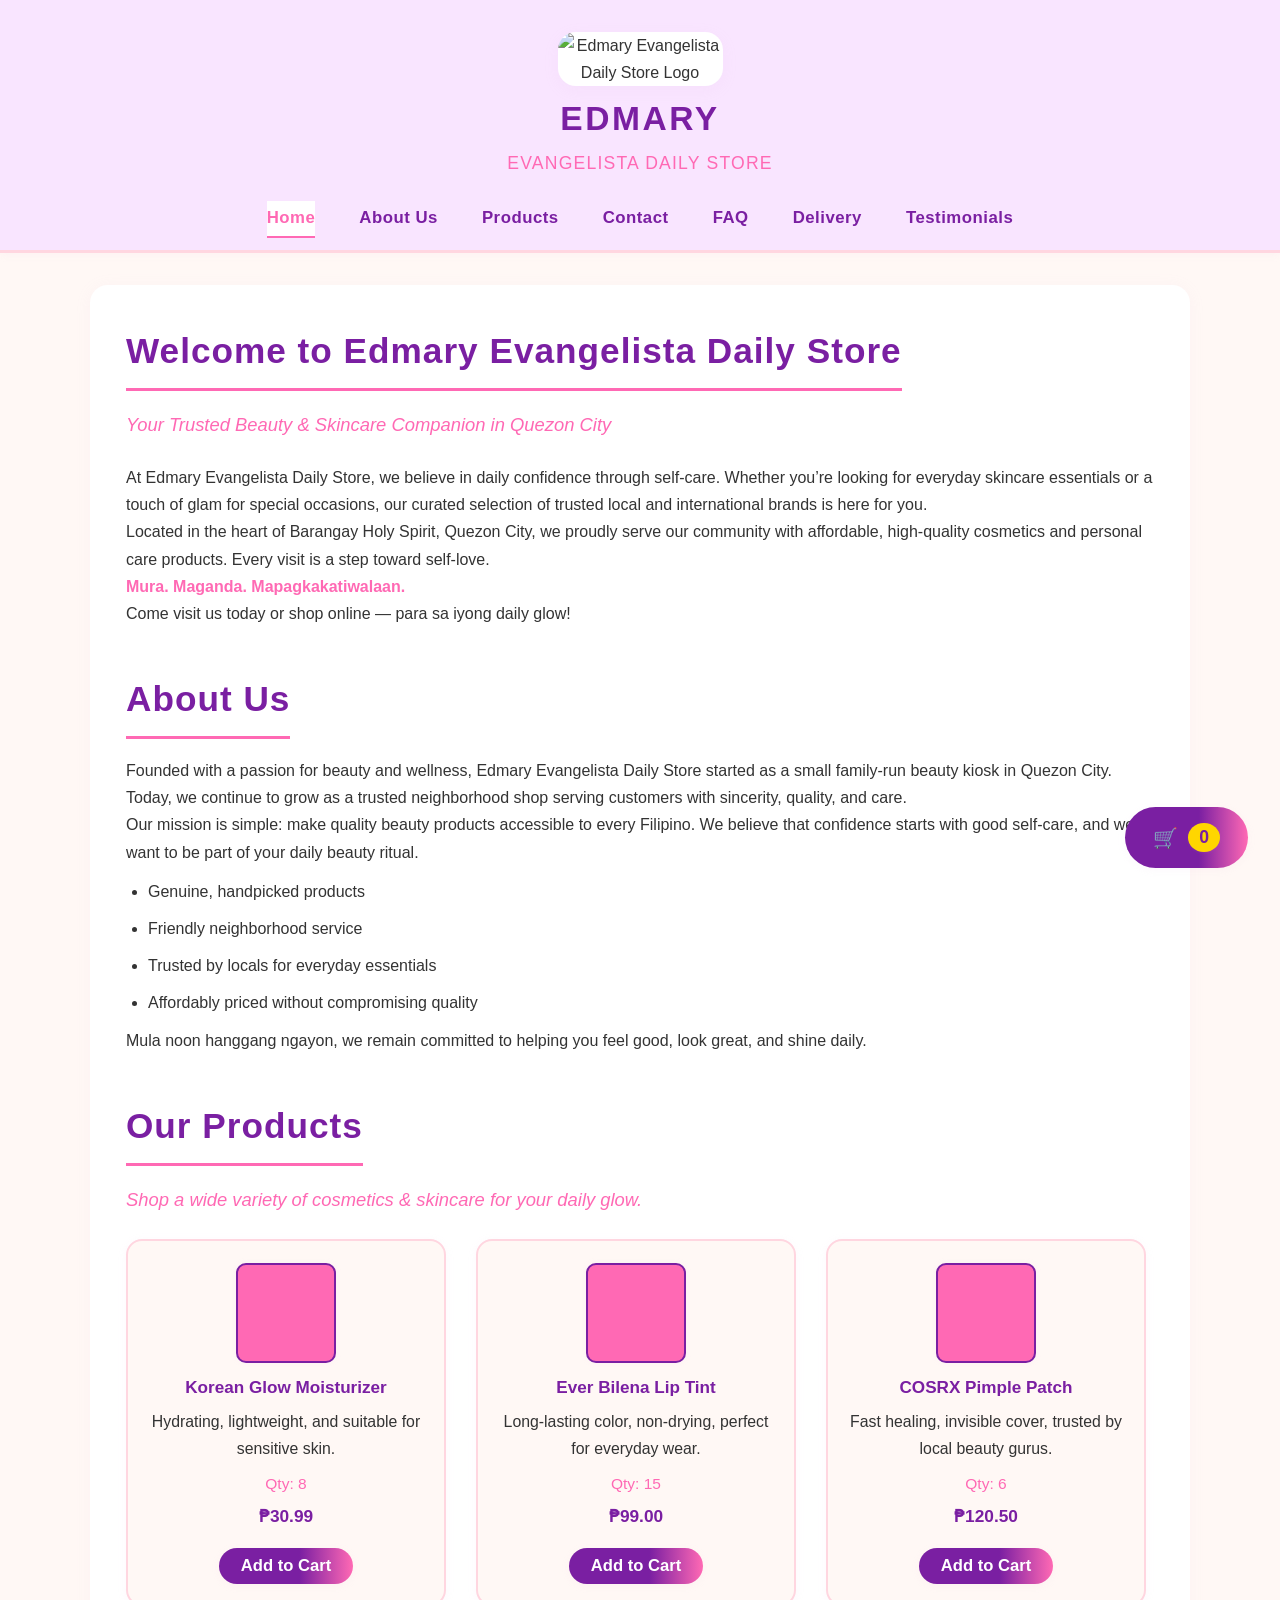
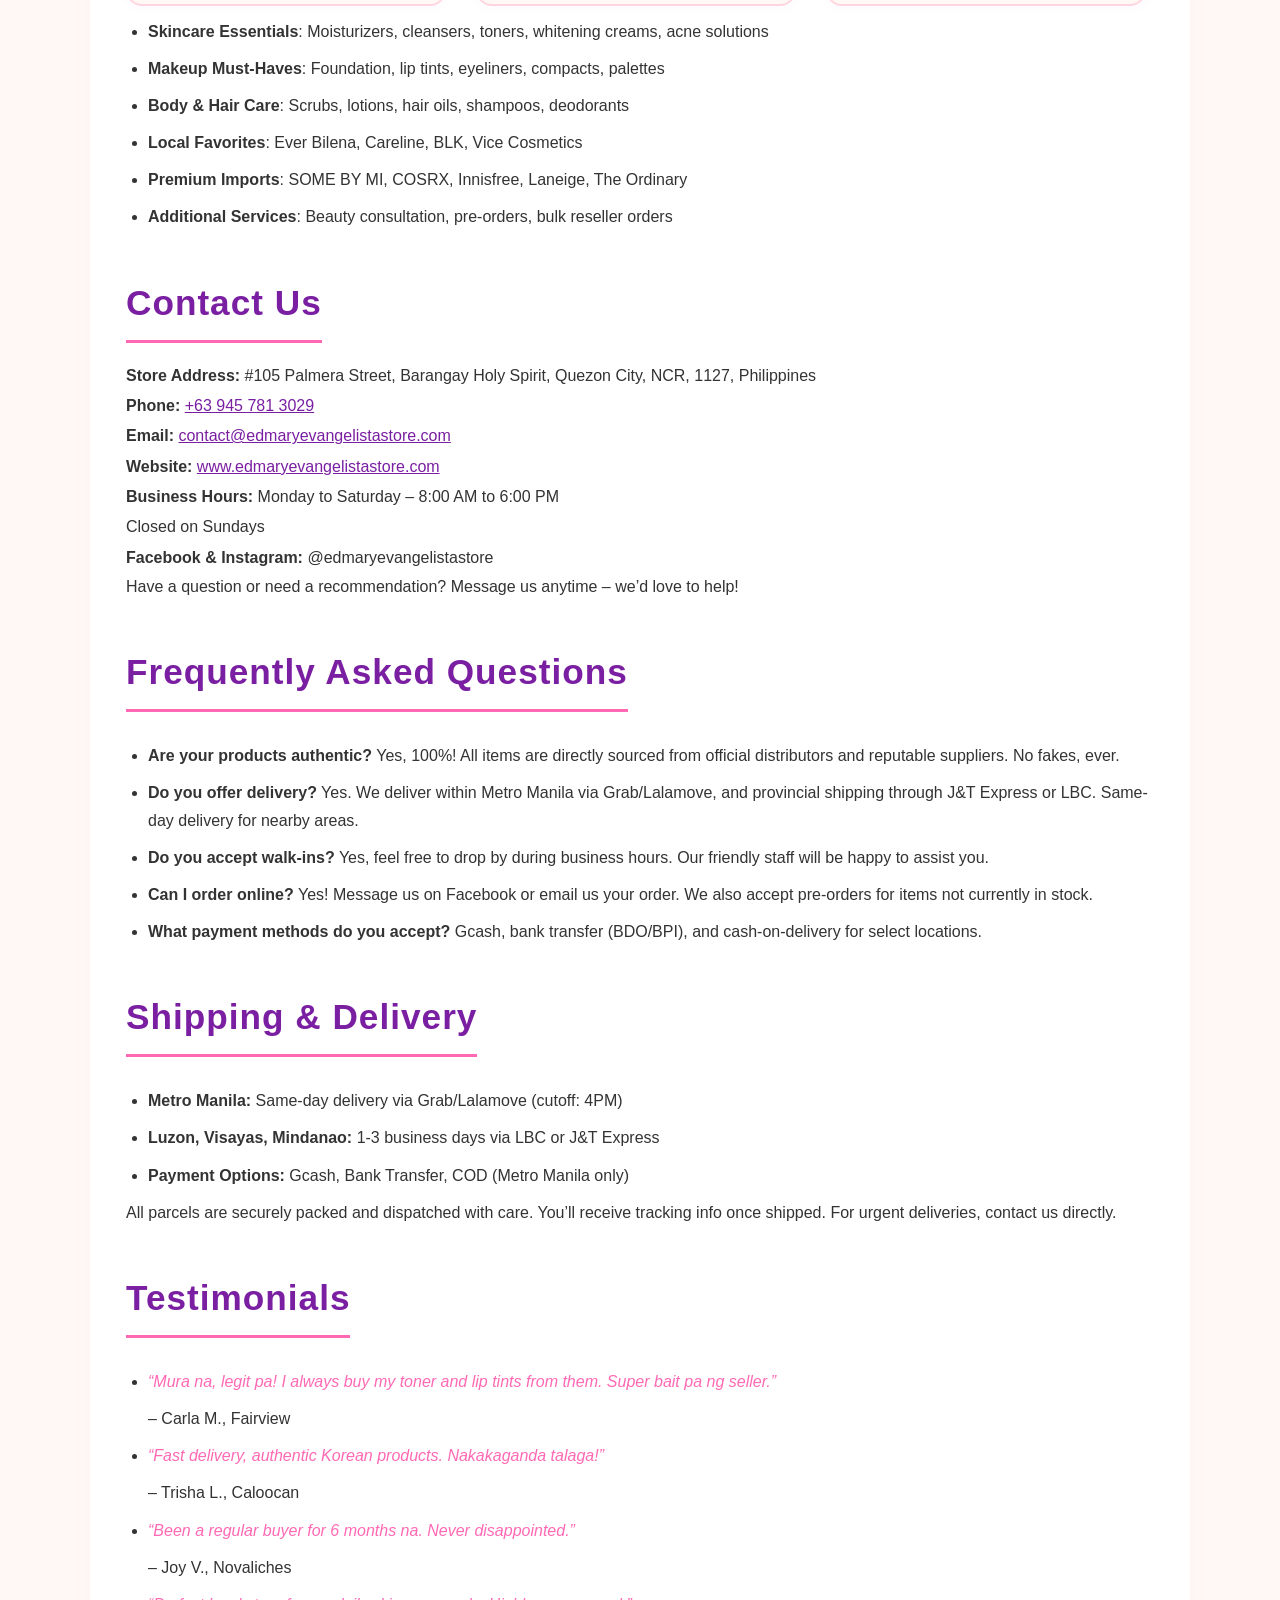
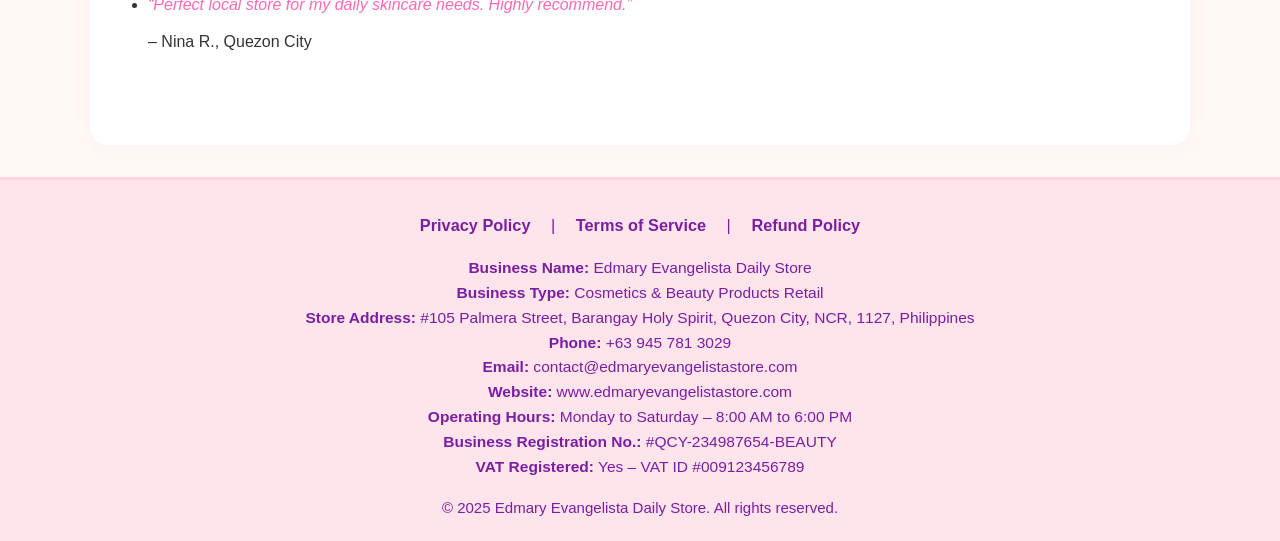
==== index.html @ ebeb1da9 "index.html" ====
<!DOCTYPE html>
<html lang="en">
<head>
    <meta charset="UTF-8">
    <title>Edmary Evangelista Daily Store | Beauty & Skincare Quezon City</title>
    <meta name="viewport" content="width=device-width, initial-scale=1.0">
    <meta name="description" content="Edmary Evangelista Daily Store – Trusted cosmetics and skincare retailer in Quezon City. Shop genuine products, enjoy friendly service, and experience affordable beauty daily.">
    <link rel="icon" type="image/png" href="image/FAVICON.png">
    <style>
        :root {
            --primary: #7a1fa2; /* Deep purple */
            --accent: #ff69b4; /* Hot pink */
            --bright: #ffd600; /* Yellow for 'STORE' */
            --light-bg: #fff8f5;
            --header-bg: #f9e5ff;
            --footer-bg: #ffe4ec;
            --white: #fff;
            --shadow: rgba(225,180,220,0.09);
            --border: #ffd6e0;
        }
        * {
            box-sizing: border-box;
            margin: 0;
            padding: 0;
        }
        body {
            font-family: 'Segoe UI', 'Arial', sans-serif;
            background: var(--light-bg);
            color: #333;
            line-height: 1.7;
        }
        /* Sticky Header */
        header {
            background: var(--header-bg);
            padding: 32px 0 12px 0;
            text-align: center;
            border-bottom: 3px solid var(--border);
            position: sticky;
            top: 0;
            width: 100%;
            z-index: 1000;
            box-shadow: 0 2px 8px var(--shadow);
        }
        .logo-box {
            display: flex;
            flex-direction: column;
            align-items: center;
            margin-bottom: 8px;
        }
        .logo-img {
            width: 165px;
            max-width: 95vw;
            height: auto;
            background: var(--white);
            border-radius: 18px;
            box-shadow: 0 4px 16px var(--shadow);
            margin-bottom: 4px;
        }
        .logo-caption {
            font-family: 'Segoe UI', Arial, sans-serif;
            font-weight: bold;
            color: var(--primary);
            font-size: 2.1rem;
            letter-spacing: 2.5px;
        }
        .logo-subcaption {
            color: var(--accent);
            font-size: 1.1rem;
            letter-spacing: 1.2px;
            margin-top: 2px;
        }
        nav {
            margin: 22px 0 0 0;
        }
        nav a {
            color: var(--primary);
            text-decoration: none;
            font-weight: 700;
            margin: 0 22px;
            transition: color .2s;
            font-size: 1.05rem;
            letter-spacing: 0.5px;
            border-bottom: 2px solid transparent;
            padding: 3px 0;
            display: inline-block;
        }
        nav a:hover, nav a.active {
            color: var(--accent);
            border-bottom: 2px solid var(--accent);
            background: var(--white);
        }
        .nav-menu {
            display: flex;
            flex-direction: row;
            justify-content: center;
            align-items: center;
            flex-wrap: wrap;
        }
        /* Burger Button */
        .burger {
            display: none;
            cursor: pointer;
            width: 44px;
            height: 44px;
            align-items: center;
            justify-content: center;
            background: transparent;
            border: none;
            position: absolute;
            right: 18px;
            top: 24px;
            z-index: 1100;
        }
        .burger span,
        .burger span::before,
        .burger span::after {
            display: block;
            background: var(--primary);
            height: 5px;
            width: 28px;
            border-radius: 4px;
            position: relative;
            transition: all 0.3s;
        }
        .burger span::before,
        .burger span::after {
            content: '';
            position: absolute;
            left: 0;
        }
        .burger span::before {
            top: -9px;
        }
        .burger span::after {
            top: 9px;
        }
        .burger.open span {
            background: transparent;
        }
        .burger.open span::before {
            transform: rotate(45deg) translate(5px,5px);
        }
        .burger.open span::after {
            transform: rotate(-45deg) translate(5px,-5px);
        }
        /* Floating Cart Button */
        .cart-floating-btn {
            position: fixed;
            bottom: 32px;
            right: 32px;
            z-index: 1900;
            background: linear-gradient(90deg, var(--primary) 60%, var(--accent) 100%);
            color: #fff;
            border: none;
            box-shadow: 0 2px 8px var(--shadow);
            border-radius: 50px;
            font-size: 1.25rem;
            font-weight: 700;
            cursor: pointer;
            display: flex;
            align-items: center;
            padding: 16px 28px;
            transition: background .2s, box-shadow .2s;
        }
        .cart-floating-btn:hover {
            background: var(--accent);
            color: var(--primary);
            box-shadow: 0 6px 16px var(--shadow);
        }
        .cart-badge {
            display: inline-block;
            margin-left: 10px;
            background: var(--bright);
            color: var(--primary);
            font-size: 1.1rem;
            font-weight: bold;
            border-radius: 50%;
            padding: 4px 11px;
            vertical-align: middle;
            box-shadow: 0 1px 3px var(--shadow);
        }
        @media (max-width: 900px) {
            .cart-floating-btn {
                right: 18px;
                bottom: 18px;
                padding: 13px 20px;
                font-size: 1.08rem;
            }
        }
        @media (max-width: 500px) {
            .cart-floating-btn {
                right: 7px;
                bottom: 7px;
                padding: 11px 14px;
                font-size: 0.98rem;
            }
        }
        /* Cart Modal Styles */
        .modal {
            display: none;
            position: fixed;
            z-index: 2000;
            left: 0;
            top: 0;
            width: 100%;
            height: 100%;
            overflow: auto;
            background: rgba(122, 31, 162, 0.14);
        }
        .modal-content {
            background: var(--white);
            margin: 70px auto;
            padding: 26px 24px 24px 24px;
            border: 2px solid var(--border);
            border-radius: 18px;
            max-width: 370px;
            width: 90%;
            box-shadow: 0 4px 20px rgba(122,31,162,0.15);
            position: relative;
            animation: fadein .3s;
        }
        @keyframes fadein {
            from { opacity: 0; transform: translateY(30px);}
            to { opacity: 1; transform: translateY(0);}
        }
        .close-modal {
            color: var(--primary);
            position: absolute;
            top: 12px;
            right: 18px;
            font-size: 1.8rem;
            font-weight: bold;
            cursor: pointer;
            background: transparent;
            border: none;
        }
        .modal-cart-title {
            font-weight: 700;
            color: var(--primary);
            font-size: 1.16rem;
            margin-bottom: 12px;
            text-align: left;
        }
        .modal-cart-list {
            list-style: none;
            margin-bottom: 12px;
        }
        .modal-cart-list li {
            font-size: 0.97rem;
            margin-bottom: 7px;
            color: var(--accent);
            display: flex;
            align-items: center;
            justify-content: space-between;
        }
        .modal-cart-list .remove-item-btn {
            background: var(--accent);
            color: var(--white);
            border: none;
            border-radius: 50%;
            width: 28px;
            height: 28px;
            font-size: 1.05rem;
            font-weight: bold;
            cursor: pointer;
            margin-left: 12px;
            transition: background .2s;
            display: inline-flex;
            align-items: center;
            justify-content: center;
        }
        .modal-cart-list .remove-item-btn:hover {
            background: var(--primary);
        }
        .modal-cart-total {
            font-weight: 700;
            color: var(--primary);
            margin-bottom: 12px;
            font-size: 1.09rem;
            text-align: left;
        }
        .modal-checkout-btn {
            background: var(--accent);
            color: #fff;
            border: none;
            padding: 10px 32px;
            border-radius: 26px;
            font-size: 1.03rem;
            cursor: pointer;
            font-weight: 700;
            transition: background .2s;
            margin-top: 8px;
            display: block;
            margin-left: auto;
            margin-right: auto;
        }
        .modal-checkout-btn:hover {
            background: var(--primary);
        }
        /* Responsive Nav */
        @media (max-width: 900px) {
            .nav-menu {
                flex-direction: column;
                background: var(--header-bg);
                position: absolute;
                top: 100%;
                left: 0;
                width: 100%;
                box-shadow: 0 4px 24px var(--shadow);
                display: none;
                z-index: 1050;
                border-bottom: 2px solid var(--border);
            }
            .nav-menu.show {
                display: flex;
            }
            nav a {
                margin: 12px 0;
                font-size: 1.07rem;
                padding: 8px 0;
                border-bottom: none;
            }
            .burger {
                display: flex;
            }
            nav {
                margin: 0;
                position: relative;
            }
        }
        @media (max-width: 1100px) {
            main {
                padding: 20px 8px 24px 8px;
            }
            .products-list {
                gap: 18px;
            }
        }
        @media (max-width: 900px) {
            .products-list {
                flex-direction: column;
                gap: 18px;
                align-items: center;
                justify-content: center;
                display: flex;
            }
            .products {
                text-align: center;
            }
        }
        @media (max-width: 600px) {
            header {
                padding: 18px 0 10px 0;
            }
            .logo-img {
                width: 120px;
            }
            .section-title {
                font-size: 1.24rem;
            }
        }
        main {
            max-width: 1100px;
            margin: 32px auto;
            background: var(--white);
            box-shadow: 0 2px 16px var(--shadow);
            border-radius: 18px;
            padding: 36px 36px 48px 36px;
        }
        section {
            margin-bottom: 42px;
        }
        .section-title {
            color: var(--primary);
            font-size: 2.2rem;
            margin-bottom: 18px;
            font-weight: 800;
            border-bottom: 3px solid var(--accent);
            display: inline-block;
            padding-bottom: 7px;
            letter-spacing: 1px;
        }
        .subtitle {
            font-style: italic;
            color: var(--accent);
            margin-bottom: 24px;
            font-size: 1.15rem;
        }
        .about ul, .products ul, .faq ul, .delivery ul, .testimonials ul {
            margin: 12px 0 0 22px;
        }
        .about li, .products li, .faq li, .delivery li, .testimonials li {
            margin-bottom: 10px;
        }
        .products-list {
            display: flex;
            flex-wrap: wrap;
            gap: 30px;
            margin-top: 18px;
            margin-bottom: 10px;
        }
        .product-card {
            background: var(--light-bg);
            border: 2px solid var(--border);
            border-radius: 16px;
            width: calc(33.333% - 18px);
            min-width: 260px;
            max-width: 320px;
            box-shadow: 0 2px 10px var(--shadow);
            display: flex;
            flex-direction: column;
            align-items: center;
            padding: 22px 16px 20px 16px;
            position: relative;
        }
        .product-image {
            width: 100px;
            height: 100px;
            background: var(--accent) url('https://via.placeholder.com/100x100.png?text=Product') center center no-repeat;
            background-size: contain;
            border-radius: 10px;
            margin-bottom: 10px;
            border: 2px solid var(--primary);
            box-shadow: 0 0 6px var(--shadow);
        }
        .product-title {
            font-weight: 700;
            font-size: 1.07rem;
            color: var(--primary);
            margin-bottom: 7px;
            text-align: center;
        }
        .product-desc {
            font-size: 0.99rem;
            margin-bottom: 8px;
            text-align: center;
            color: #333;
        }
        .product-info {
            font-size: 0.97rem;
            color: var(--accent);
            margin-bottom: 5px;
        }
        .product-price {
            font-weight: 700;
            color: var(--primary);
            margin-bottom: 11px;
            font-size: 1.08rem;
        }
        .add-cart-btn {
            background: linear-gradient(90deg, var(--primary) 60%, var(--accent) 100%);
            color: #fff;
            border: none;
            padding: 8px 22px;
            border-radius: 22px;
            font-size: 1.04rem;
            cursor: pointer;
            font-weight: 700;
            box-shadow: 0 2px 8px var(--shadow);
            transition: background .2s;
            margin-top: 5px;
        }
        .add-cart-btn:hover {
            background: var(--accent);
            color: var(--primary);
        }
        .contact-info {
            line-height: 1.9;
        }
        .contact-info a {
            color: var(--primary);
            text-decoration: underline;
            word-break: break-all;
        }
        .testimonials blockquote {
            font-style: italic;
            color: var(--accent);
            margin-bottom: 10px;
        }
        footer {
            background: var(--footer-bg);
            padding: 32px 0 20px 0;
            text-align: center;
            color: var(--primary);
            border-top: 3px solid var(--border);
            font-size: 1.02rem;
        }
        .footer-links {
            margin-bottom: 16px;
        }
        .footer-links a {
            color: var(--primary);
            text-decoration: none;
            margin: 0 16px;
            font-weight: 600;
            transition: color .2s;
        }
        .footer-links a:hover {
            color: var(--accent);
            text-decoration: underline;
        }
        .business-details {
            margin-top: 10px;
            font-size: 0.97rem;
            color: var(--primary);
            line-height: 1.6;
        }
    </style>
    <script>
        // Cart Logic with Remove
        let cart = [];
        function addToCart(productIndex) {
            const products = [
                { name: "Korean Glow Moisturizer", price: 30.99 },
                { name: "Ever Bilena Lip Tint", price: 99.00 },
                { name: "COSRX Pimple Patch", price: 120.50 }
            ];
            const prod = products[productIndex];
            const existing = cart.find(item => item.name === prod.name);
            if (existing) { existing.qty++; }
            else { cart.push({ name: prod.name, price: prod.price, qty: 1 }); }
            renderCartBadge();
            renderCartModal();
        }
        function removeCartItem(index) {
            cart.splice(index, 1);
            renderCartBadge();
            renderCartModal();
        }
        function renderCartBadge() {
            var badge = document.getElementById('cart-badge');
            var count = cart.reduce((acc, item) => acc + item.qty, 0);
            badge.textContent = count;
        }
        function renderCartModal() {
            let cartList = document.getElementById('modal-cart-list');
            let cartTotal = document.getElementById('modal-cart-total');
            let cartItemsHTML = '';
            let total = 0;
            cart.forEach((item, i) => {
                cartItemsHTML += `<li>
                    <span>${item.name} x ${item.qty} – ₱${(item.price * item.qty).toFixed(2)}</span>
                    <button class="remove-item-btn" title="Hapus" onclick="removeCartItem(${i})">&times;</button>
                </li>`;
                total += item.price * item.qty;
            });
            cartList.innerHTML = cartItemsHTML || '<li>Your cart is empty.</li>';
            cartTotal.innerText = 'Total: ₱' + total.toFixed(2);
        }
        function openCartModal() {
            renderCartModal();
            document.getElementById('cart-modal').style.display = 'block';
        }
        function closeCartModal() {
            document.getElementById('cart-modal').style.display = 'none';
        }
        function checkoutModal() {
            window.location.href = "order-summary.html";
        }
        window.onload = function() {
            renderCartBadge();
            renderCartModal();
        };

        // Burger menu logic
        document.addEventListener('DOMContentLoaded', function() {
            var burger = document.querySelector('.burger');
            var navMenu = document.querySelector('.nav-menu');
            if (burger && navMenu) {
                burger.addEventListener('click', function(e) {
                    e.stopPropagation();
                    burger.classList.toggle('open');
                    navMenu.classList.toggle('show');
                });
                document.body.addEventListener('click', function(e) {
                    if (!navMenu.contains(e.target) && !burger.contains(e.target) && navMenu.classList.contains('show')) {
                        navMenu.classList.remove('show');
                        burger.classList.remove('open');
                    }
                });
            }
            var modal = document.getElementById('cart-modal');
            modal.addEventListener('click', function(e) {
                if (e.target === modal) {
                    closeCartModal();
                }
            });
        });
    </script>
</head>
<body>
    <header>
        <div class="logo-box">
            <img class="logo-img" src="image/LOGO.png" alt="Edmary Evangelista Daily Store Logo">
            <div class="logo-caption">EDMARY</div>
            <div class="logo-subcaption">EVANGELISTA DAILY STORE</div>
        </div>
        <!-- Burger Button for Mobile -->
        <button class="burger" aria-label="Menu" title="Menu">
            <span></span>
        </button>
        <nav>
            <div class="nav-menu">
                <a href="#home" class="active">Home</a>
                <a href="#about">About Us</a>
                <a href="#products">Products</a>
                <a href="#contact">Contact</a>
                <a href="#faq">FAQ</a>
                <a href="#delivery">Delivery</a>
                <a href="#testimonials">Testimonials</a>
            </div>
        </nav>
    </header>
    <!-- Floating Cart Button -->
    <button class="cart-floating-btn" onclick="openCartModal()" title="Your Cart">
        🛒
        <span class="cart-badge" id="cart-badge">0</span>
    </button>
    <!-- Cart Modal Popup -->
    <div id="cart-modal" class="modal">
        <div class="modal-content">
            <button class="close-modal" onclick="closeCartModal()" aria-label="Tutup">&times;</button>
            <div class="modal-cart-title">🛒 Your Cart </div>
            <ul class="modal-cart-list" id="modal-cart-list"></ul>
            <div class="modal-cart-total" id="modal-cart-total"></div>
            <button class="modal-checkout-btn" onclick="checkoutModal()">Checkout</button>
        </div>
    </div>
    <main>
        <!-- Home Section -->
        <section id="home">
            <h1 class="section-title">Welcome to Edmary Evangelista Daily Store</h1>
            <div class="subtitle">Your Trusted Beauty & Skincare Companion in Quezon City</div>
            <p>
                At Edmary Evangelista Daily Store, we believe in daily confidence through self-care. Whether you’re looking for everyday skincare essentials or a touch of glam for special occasions, our curated selection of trusted local and international brands is here for you.
            </p>
            <p>
                Located in the heart of Barangay Holy Spirit, Quezon City, we proudly serve our community with affordable, high-quality cosmetics and personal care products. Every visit is a step toward self-love.<br>
                <b style="color:var(--accent);">Mura. Maganda. Mapagkakatiwalaan.</b><br>
                Come visit us today or shop online — para sa iyong daily glow!
            </p>
        </section>

        <!-- About Section -->
        <section class="about" id="about">
            <h2 class="section-title">About Us</h2>
            <p>
                Founded with a passion for beauty and wellness, Edmary Evangelista Daily Store started as a small family-run beauty kiosk in Quezon City. Today, we continue to grow as a trusted neighborhood shop serving customers with sincerity, quality, and care.
            </p>
            <p>
                Our mission is simple: make quality beauty products accessible to every Filipino. We believe that confidence starts with good self-care, and we want to be part of your daily beauty ritual.
            </p>
            <ul>
                <li>Genuine, handpicked products</li>
                <li>Friendly neighborhood service</li>
                <li>Trusted by locals for everyday essentials</li>
                <li>Affordably priced without compromising quality</li>
            </ul>
            <p>
                Mula noon hanggang ngayon, we remain committed to helping you feel good, look great, and shine daily.
            </p>
        </section>

        <!-- Products Section -->
        <section class="products" id="products">
            <h2 class="section-title">Our Products</h2>
            <div class="subtitle">Shop a wide variety of cosmetics & skincare for your daily glow.</div>
            <div class="products-list">
                <!-- Product Cards -->
                <div class="product-card">
                    <div class="product-image"></div>
                    <div class="product-title">Korean Glow Moisturizer</div>
                    <div class="product-desc">Hydrating, lightweight, and suitable for sensitive skin.</div>
                    <div class="product-info">Qty: 8</div>
                    <div class="product-price">₱30.99</div>
                    <button class="add-cart-btn" onclick="addToCart(0)">Add to Cart</button>
                </div>
                <div class="product-card">
                    <div class="product-image"></div>
                    <div class="product-title">Ever Bilena Lip Tint</div>
                    <div class="product-desc">Long-lasting color, non-drying, perfect for everyday wear.</div>
                    <div class="product-info">Qty: 15</div>
                    <div class="product-price">₱99.00</div>
                    <button class="add-cart-btn" onclick="addToCart(1)">Add to Cart</button>
                </div>
                <div class="product-card">
                    <div class="product-image"></div>
                    <div class="product-title">COSRX Pimple Patch</div>
                    <div class="product-desc">Fast healing, invisible cover, trusted by local beauty gurus.</div>
                    <div class="product-info">Qty: 6</div>
                    <div class="product-price">₱120.50</div>
                    <button class="add-cart-btn" onclick="addToCart(2)">Add to Cart</button>
                </div>
            </div>
            <ul>
                <li><b>Skincare Essentials</b>: Moisturizers, cleansers, toners, whitening creams, acne solutions</li>
                <li><b>Makeup Must-Haves</b>: Foundation, lip tints, eyeliners, compacts, palettes</li>
                <li><b>Body & Hair Care</b>: Scrubs, lotions, hair oils, shampoos, deodorants</li>
                <li><b>Local Favorites</b>: Ever Bilena, Careline, BLK, Vice Cosmetics</li>
                <li><b>Premium Imports</b>: SOME BY MI, COSRX, Innisfree, Laneige, The Ordinary</li>
                <li><b>Additional Services</b>: Beauty consultation, pre-orders, bulk reseller orders</li>
            </ul>
        </section>

        <!-- Contact Section -->
        <section class="contact" id="contact">
            <h2 class="section-title">Contact Us</h2>
            <div class="contact-info">
                <b>Store Address:</b> #105 Palmera Street, Barangay Holy Spirit, Quezon City, NCR, 1127, Philippines<br>
                <b>Phone:</b> <a href="tel:+639457813029">+63 945 781 3029</a><br>
                <b>Email:</b> <a href="mailto:contact@edmaryevangelistastore.com">contact@edmaryevangelistastore.com</a><br>
                <b>Website:</b> <a href="https://www.edmaryevangelistastore.com" target="_blank">www.edmaryevangelistastore.com</a><br>
                <b>Business Hours:</b> Monday to Saturday – 8:00 AM to 6:00 PM<br>
                Closed on Sundays<br>
                <b>Facebook & Instagram:</b> @edmaryevangelistastore
            </div>
            <p>Have a question or need a recommendation? Message us anytime – we’d love to help!</p>
        </section>

        <!-- FAQ Section -->
        <section class="faq" id="faq">
            <h2 class="section-title">Frequently Asked Questions</h2>
            <ul>
                <li><b>Are your products authentic?</b> Yes, 100%! All items are directly sourced from official distributors and reputable suppliers. No fakes, ever.</li>
                <li><b>Do you offer delivery?</b> Yes. We deliver within Metro Manila via Grab/Lalamove, and provincial shipping through J&T Express or LBC. Same-day delivery for nearby areas.</li>
                <li><b>Do you accept walk-ins?</b> Yes, feel free to drop by during business hours. Our friendly staff will be happy to assist you.</li>
                <li><b>Can I order online?</b> Yes! Message us on Facebook or email us your order. We also accept pre-orders for items not currently in stock.</li>
                <li><b>What payment methods do you accept?</b> Gcash, bank transfer (BDO/BPI), and cash-on-delivery for select locations.</li>
            </ul>
        </section>

        <!-- Delivery Section -->
        <section class="delivery" id="delivery">
            <h2 class="section-title">Shipping & Delivery</h2>
            <ul>
                <li><b>Metro Manila:</b> Same-day delivery via Grab/Lalamove (cutoff: 4PM)</li>
                <li><b>Luzon, Visayas, Mindanao:</b> 1-3 business days via LBC or J&T Express</li>
                <li><b>Payment Options:</b> Gcash, Bank Transfer, COD (Metro Manila only)</li>
            </ul>
            <p>
                All parcels are securely packed and dispatched with care. You’ll receive tracking info once shipped. For urgent deliveries, contact us directly.
            </p>
        </section>

        <!-- Testimonials Section -->
        <section class="testimonials" id="testimonials">
            <h2 class="section-title">Testimonials</h2>
            <ul>
                <li>
                    <blockquote>“Mura na, legit pa! I always buy my toner and lip tints from them. Super bait pa ng seller.”</blockquote>
                    – Carla M., Fairview
                </li>
                <li>
                    <blockquote>“Fast delivery, authentic Korean products. Nakakaganda talaga!”</blockquote>
                    – Trisha L., Caloocan
                </li>
                <li>
                    <blockquote>“Been a regular buyer for 6 months na. Never disappointed.”</blockquote>
                    – Joy V., Novaliches
                </li>
                <li>
                    <blockquote>“Perfect local store for my daily skincare needs. Highly recommend.”</blockquote>
                    – Nina R., Quezon City
                </li>
            </ul>
        </section>
    </main>
    <footer>
        <div class="footer-links">
            <a href="privacy-policy.html">Privacy Policy</a> |
            <a href="terms.html">Terms of Service</a> |
            <a href="refund-policy.html">Refund Policy</a>
        </div>
        <div class="business-details">
            <b>Business Name:</b> Edmary Evangelista Daily Store<br>
            <b>Business Type:</b> Cosmetics & Beauty Products Retail<br>
            <b>Store Address:</b> #105 Palmera Street, Barangay Holy Spirit, Quezon City, NCR, 1127, Philippines<br>
            <b>Phone:</b> +63 945 781 3029<br>
            <b>Email:</b> contact@edmaryevangelistastore.com<br>
            <b>Website:</b> www.edmaryevangelistastore.com<br>
            <b>Operating Hours:</b> Monday to Saturday – 8:00 AM to 6:00 PM<br>
            <b>Business Registration No.:</b> #QCY-234987654-BEAUTY<br>
            <b>VAT Registered:</b> Yes – VAT ID #009123456789
        </div>
        <div style="margin-top: 16px; font-size: 0.94rem;">
            &copy; 2025 Edmary Evangelista Daily Store. All rights reserved.
        </div>
    </footer>
</body>
</html>
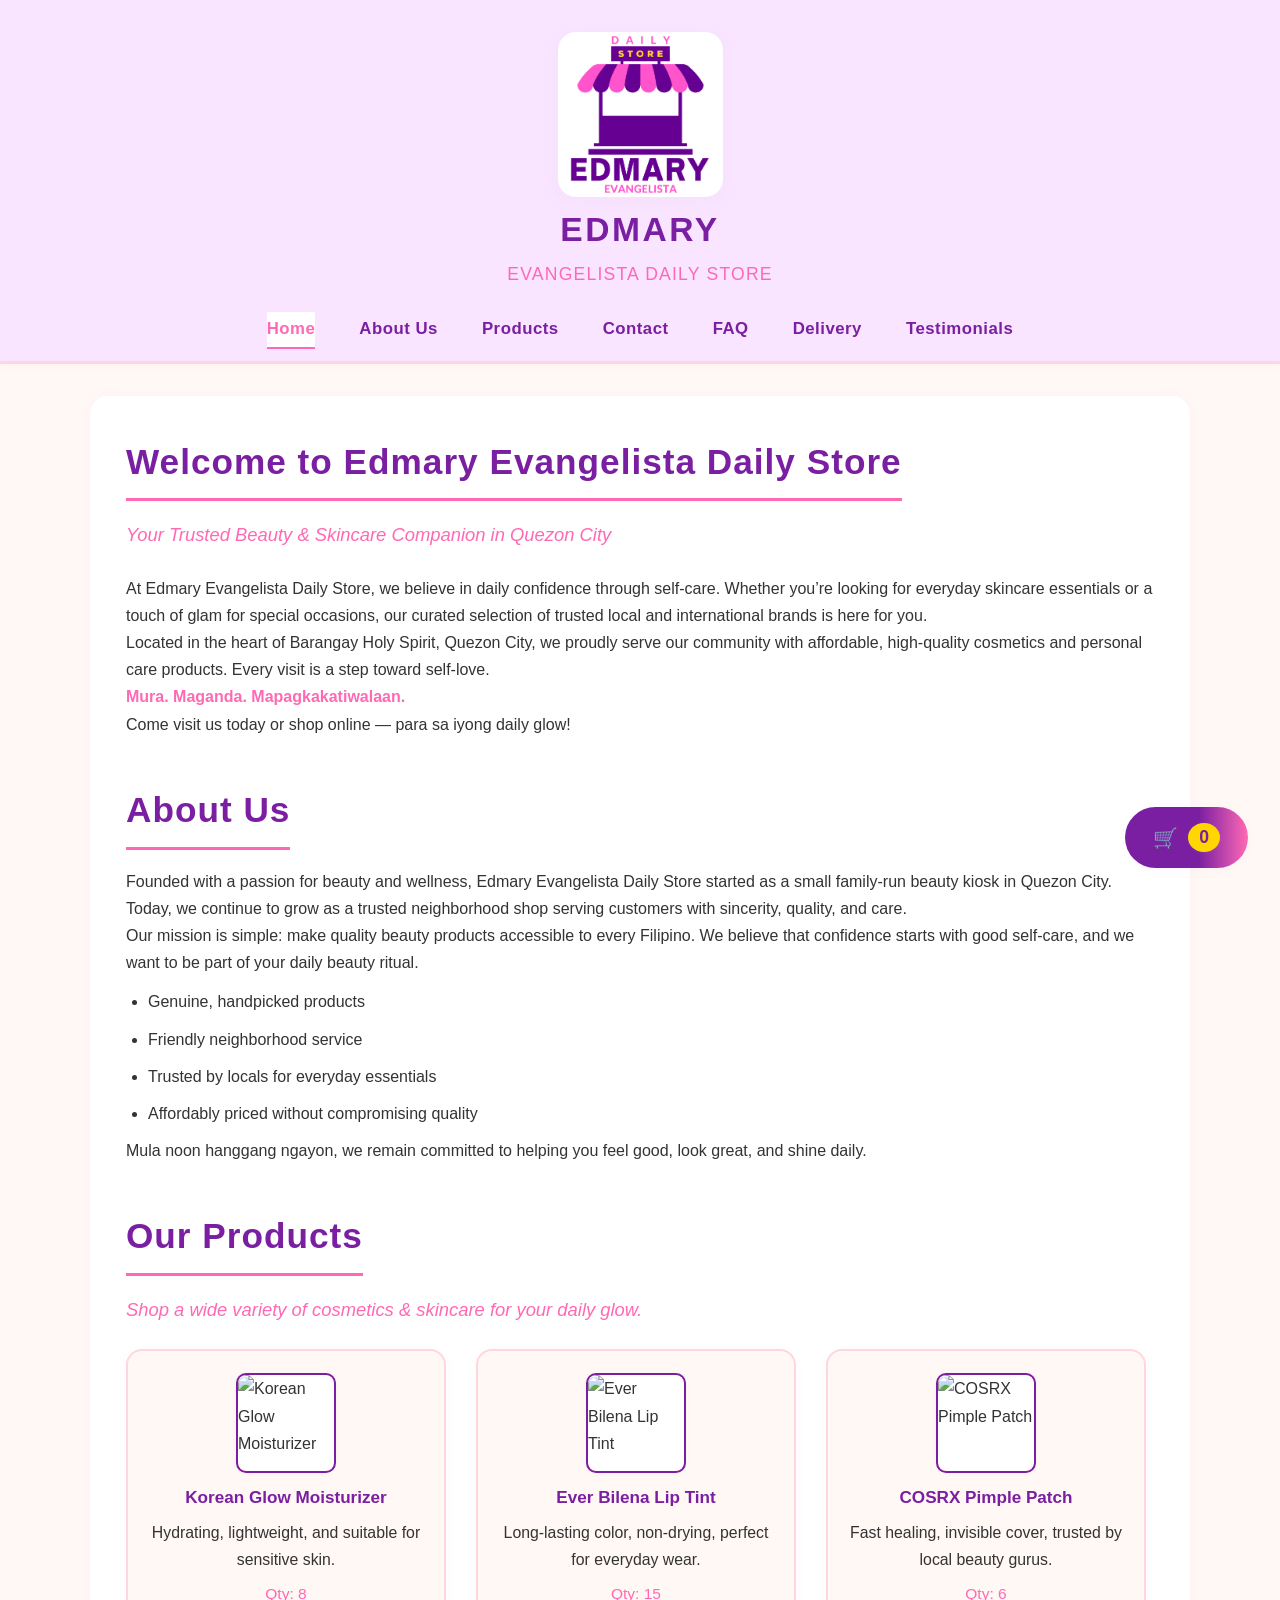
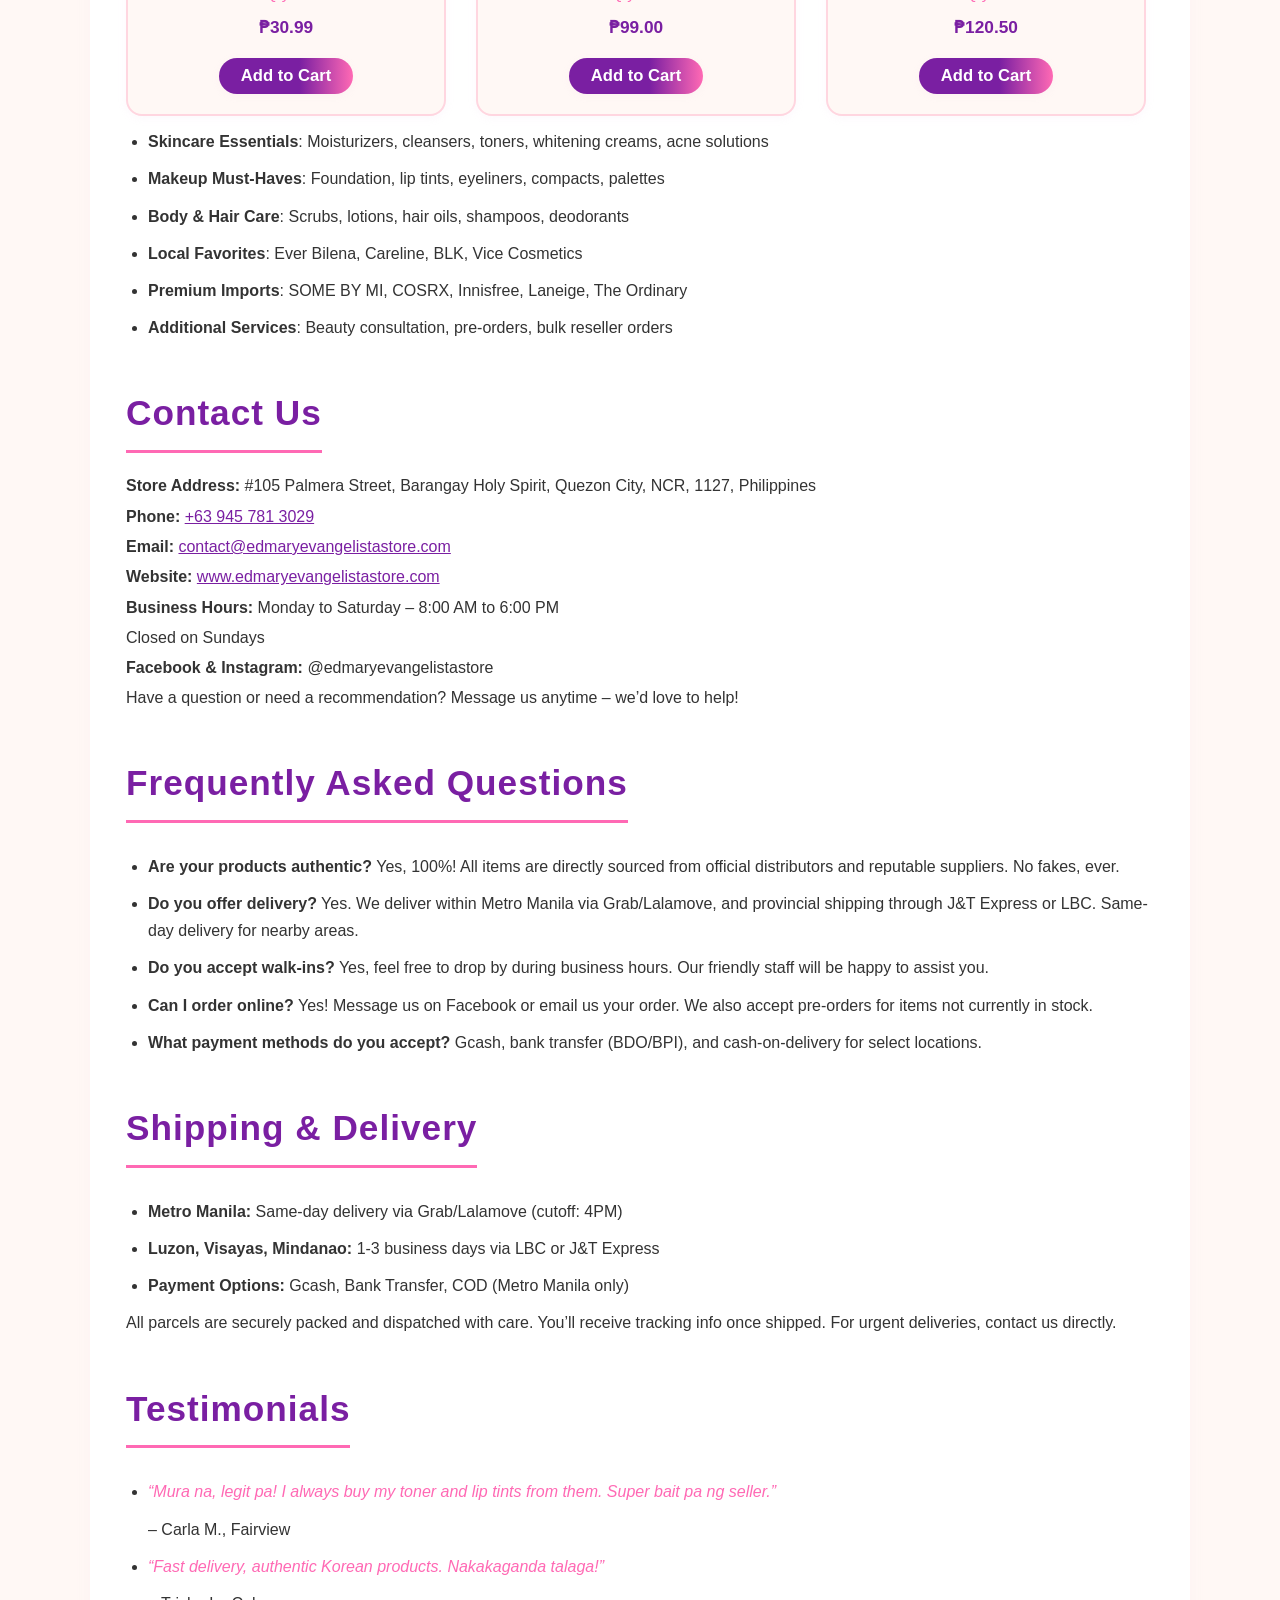
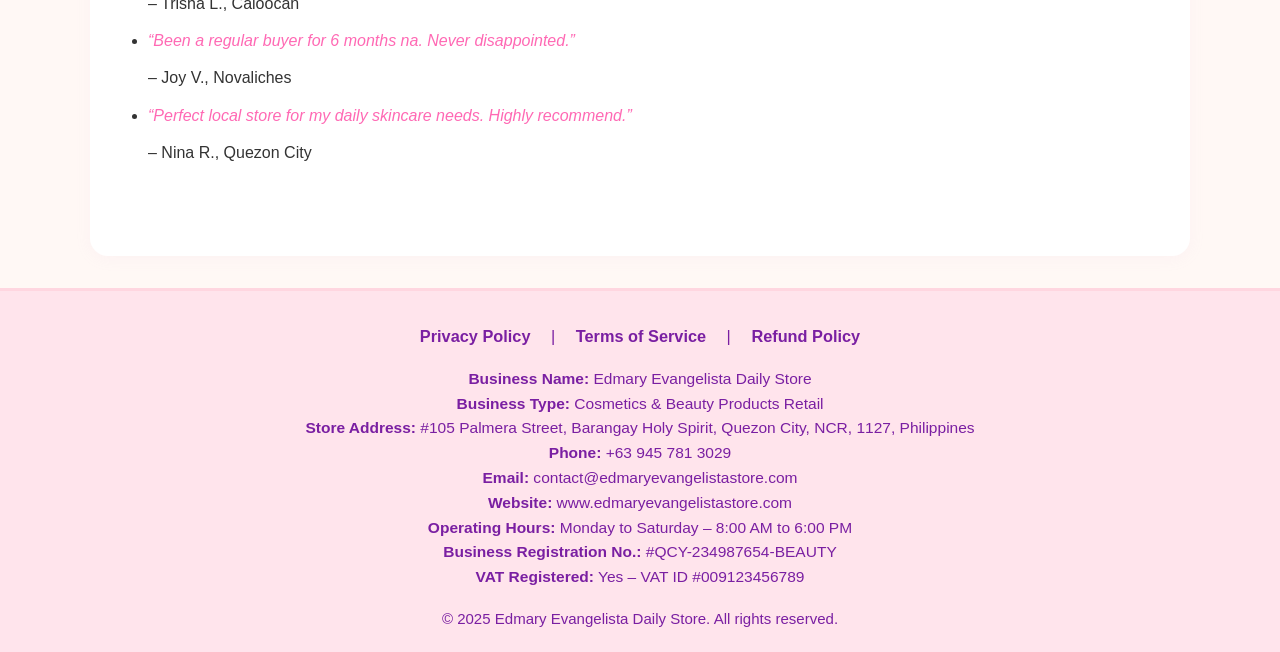
==== commit 8c6d0907: "Update index.html" ====
--- a/index.html
+++ b/index.html
@@ -5,12 +5,12 @@
     <title>Edmary Evangelista Daily Store | Beauty & Skincare Quezon City</title>
     <meta name="viewport" content="width=device-width, initial-scale=1.0">
     <meta name="description" content="Edmary Evangelista Daily Store – Trusted cosmetics and skincare retailer in Quezon City. Shop genuine products, enjoy friendly service, and experience affordable beauty daily.">
-    <link rel="icon" type="image/png" href="image/FAVICON.png">
+    <link rel="icon" type="image/png" href="image/LOGO.png">
     <style>
         :root {
-            --primary: #7a1fa2; /* Deep purple */
-            --accent: #ff69b4; /* Hot pink */
-            --bright: #ffd600; /* Yellow for 'STORE' */
+            --primary: #7a1fa2;
+            --accent: #ff69b4;
+            --bright: #ffd600;
             --light-bg: #fff8f5;
             --header-bg: #f9e5ff;
             --footer-bg: #ffe4ec;
@@ -29,7 +29,6 @@
             color: #333;
             line-height: 1.7;
         }
-        /* Sticky Header */
         header {
             background: var(--header-bg);
             padding: 32px 0 12px 0;
@@ -96,7 +95,6 @@
             align-items: center;
             flex-wrap: wrap;
         }
-        /* Burger Button */
         .burger {
             display: none;
             cursor: pointer;
@@ -143,7 +141,6 @@
         .burger.open span::after {
             transform: rotate(-45deg) translate(5px,-5px);
         }
-        /* Floating Cart Button */
         .cart-floating-btn {
             position: fixed;
             bottom: 32px;
@@ -195,7 +192,6 @@
                 font-size: 0.98rem;
             }
         }
-        /* Cart Modal Styles */
         .modal {
             display: none;
             position: fixed;
@@ -297,7 +293,6 @@
         .modal-checkout-btn:hover {
             background: var(--primary);
         }
-        /* Responsive Nav */
         @media (max-width: 900px) {
             .nav-menu {
                 flex-direction: column;
@@ -422,6 +417,17 @@
             margin-bottom: 10px;
             border: 2px solid var(--primary);
             box-shadow: 0 0 6px var(--shadow);
+            display: flex;
+            align-items: center;
+            justify-content: center;
+            overflow: hidden;
+        }
+        .product-image img {
+            width: 100%;
+            height: 100%;
+            object-fit: contain;
+            border-radius: 8px;
+            background: var(--white);
         }
         .product-title {
             font-weight: 700;
@@ -507,7 +513,6 @@
         }
     </style>
     <script>
-        // Cart Logic with Remove
         let cart = [];
         function addToCart(productIndex) {
             const products = [
@@ -562,7 +567,6 @@
             renderCartModal();
         };
 
-        // Burger menu logic
         document.addEventListener('DOMContentLoaded', function() {
             var burger = document.querySelector('.burger');
             var navMenu = document.querySelector('.nav-menu');
@@ -595,7 +599,6 @@
             <div class="logo-caption">EDMARY</div>
             <div class="logo-subcaption">EVANGELISTA DAILY STORE</div>
         </div>
-        <!-- Burger Button for Mobile -->
         <button class="burger" aria-label="Menu" title="Menu">
             <span></span>
         </button>
@@ -611,12 +614,10 @@
             </div>
         </nav>
     </header>
-    <!-- Floating Cart Button -->
     <button class="cart-floating-btn" onclick="openCartModal()" title="Your Cart">
         🛒
         <span class="cart-badge" id="cart-badge">0</span>
     </button>
-    <!-- Cart Modal Popup -->
     <div id="cart-modal" class="modal">
         <div class="modal-content">
             <button class="close-modal" onclick="closeCartModal()" aria-label="Tutup">&times;</button>
@@ -627,7 +628,6 @@
         </div>
     </div>
     <main>
-        <!-- Home Section -->
         <section id="home">
             <h1 class="section-title">Welcome to Edmary Evangelista Daily Store</h1>
             <div class="subtitle">Your Trusted Beauty & Skincare Companion in Quezon City</div>
@@ -640,8 +640,6 @@
                 Come visit us today or shop online — para sa iyong daily glow!
             </p>
         </section>
-
-        <!-- About Section -->
         <section class="about" id="about">
             <h2 class="section-title">About Us</h2>
             <p>
@@ -660,15 +658,14 @@
                 Mula noon hanggang ngayon, we remain committed to helping you feel good, look great, and shine daily.
             </p>
         </section>
-
-        <!-- Products Section -->
         <section class="products" id="products">
             <h2 class="section-title">Our Products</h2>
             <div class="subtitle">Shop a wide variety of cosmetics & skincare for your daily glow.</div>
             <div class="products-list">
-                <!-- Product Cards -->
                 <div class="product-card">
-                    <div class="product-image"></div>
+                    <div class="product-image">
+                        <img src="image/Pictures1.png" alt="Korean Glow Moisturizer">
+                    </div>
                     <div class="product-title">Korean Glow Moisturizer</div>
                     <div class="product-desc">Hydrating, lightweight, and suitable for sensitive skin.</div>
                     <div class="product-info">Qty: 8</div>
@@ -676,7 +673,9 @@
                     <button class="add-cart-btn" onclick="addToCart(0)">Add to Cart</button>
                 </div>
                 <div class="product-card">
-                    <div class="product-image"></div>
+                    <div class="product-image">
+                        <img src="image/Pictures2.png" alt="Ever Bilena Lip Tint">
+                    </div>
                     <div class="product-title">Ever Bilena Lip Tint</div>
                     <div class="product-desc">Long-lasting color, non-drying, perfect for everyday wear.</div>
                     <div class="product-info">Qty: 15</div>
@@ -684,7 +683,9 @@
                     <button class="add-cart-btn" onclick="addToCart(1)">Add to Cart</button>
                 </div>
                 <div class="product-card">
-                    <div class="product-image"></div>
+                    <div class="product-image">
+                        <img src="image/Pictures3.png" alt="COSRX Pimple Patch">
+                    </div>
                     <div class="product-title">COSRX Pimple Patch</div>
                     <div class="product-desc">Fast healing, invisible cover, trusted by local beauty gurus.</div>
                     <div class="product-info">Qty: 6</div>
@@ -701,8 +702,6 @@
                 <li><b>Additional Services</b>: Beauty consultation, pre-orders, bulk reseller orders</li>
             </ul>
         </section>
-
-        <!-- Contact Section -->
         <section class="contact" id="contact">
             <h2 class="section-title">Contact Us</h2>
             <div class="contact-info">
@@ -716,8 +715,6 @@
             </div>
             <p>Have a question or need a recommendation? Message us anytime – we’d love to help!</p>
         </section>
-
-        <!-- FAQ Section -->
         <section class="faq" id="faq">
             <h2 class="section-title">Frequently Asked Questions</h2>
             <ul>
@@ -728,8 +725,6 @@
                 <li><b>What payment methods do you accept?</b> Gcash, bank transfer (BDO/BPI), and cash-on-delivery for select locations.</li>
             </ul>
         </section>
-
-        <!-- Delivery Section -->
         <section class="delivery" id="delivery">
             <h2 class="section-title">Shipping & Delivery</h2>
             <ul>
@@ -741,8 +736,6 @@
                 All parcels are securely packed and dispatched with care. You’ll receive tracking info once shipped. For urgent deliveries, contact us directly.
             </p>
         </section>
-
-        <!-- Testimonials Section -->
         <section class="testimonials" id="testimonials">
             <h2 class="section-title">Testimonials</h2>
             <ul>
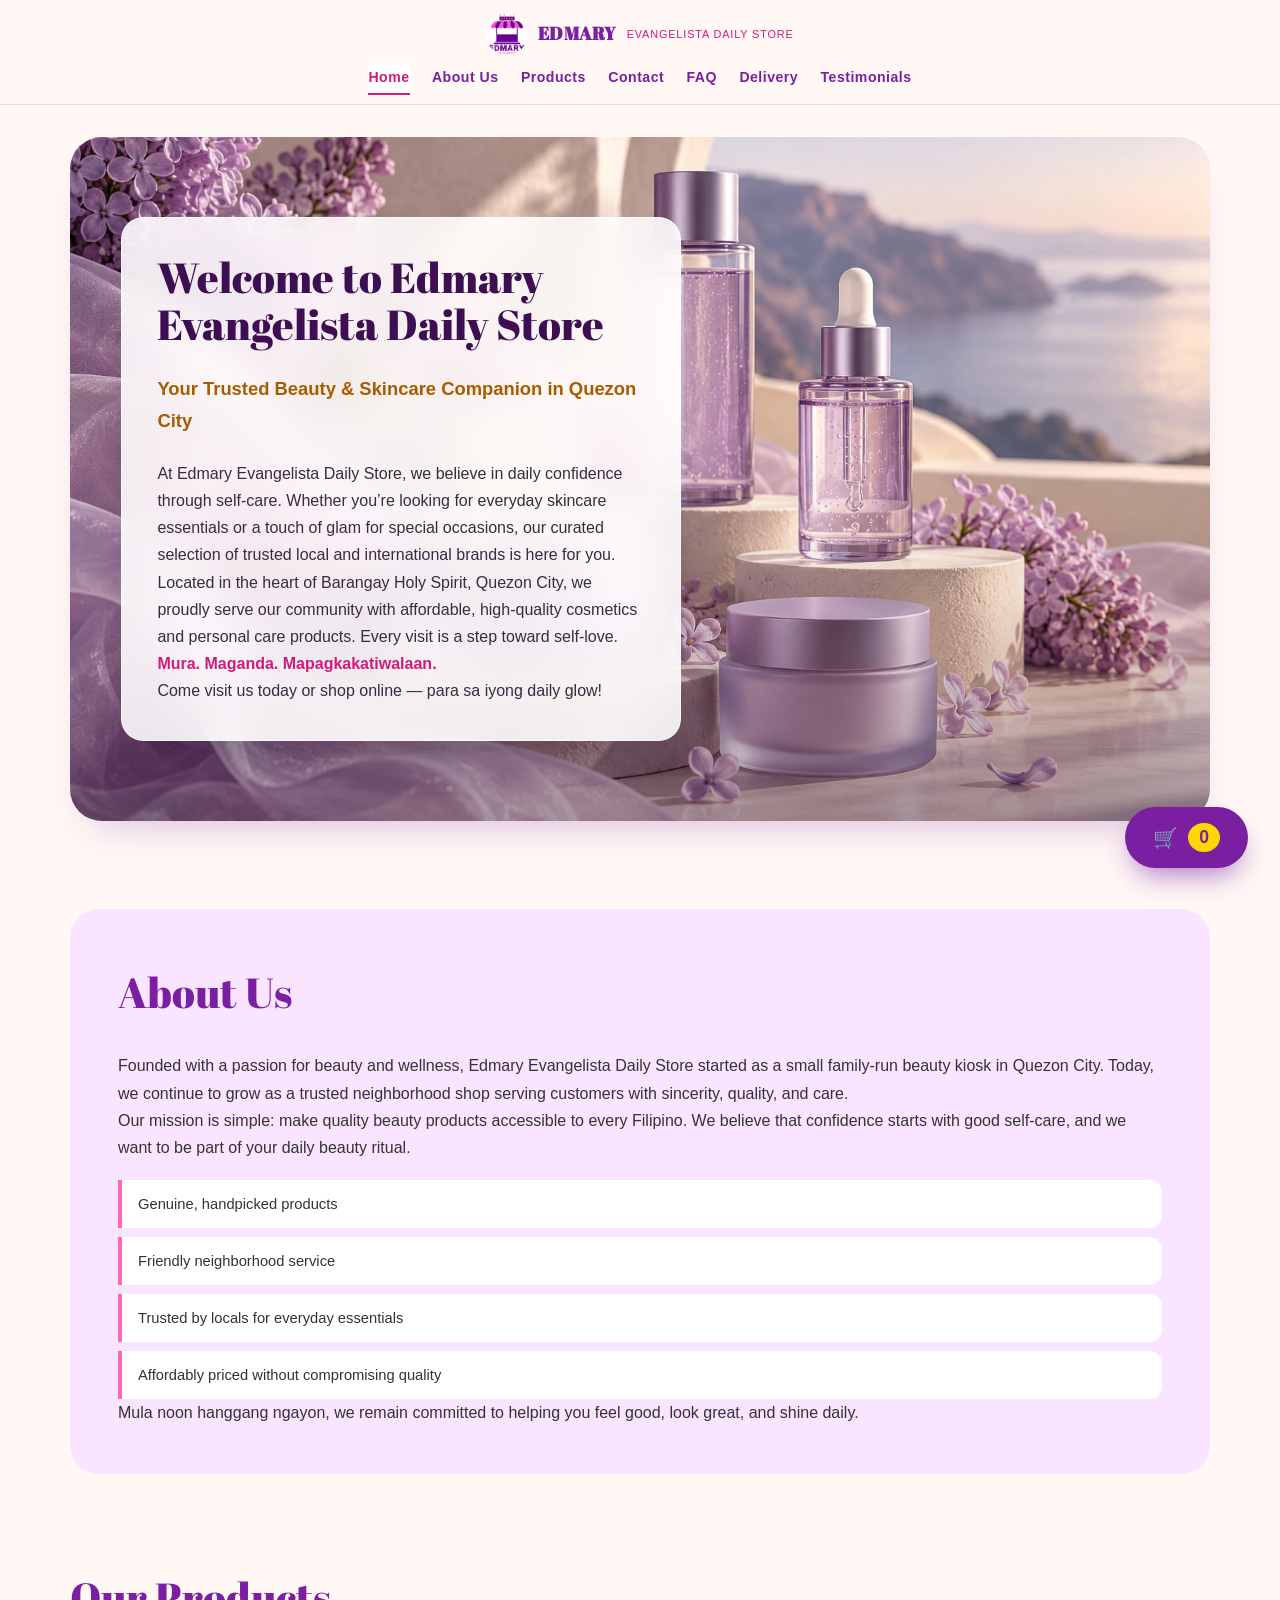
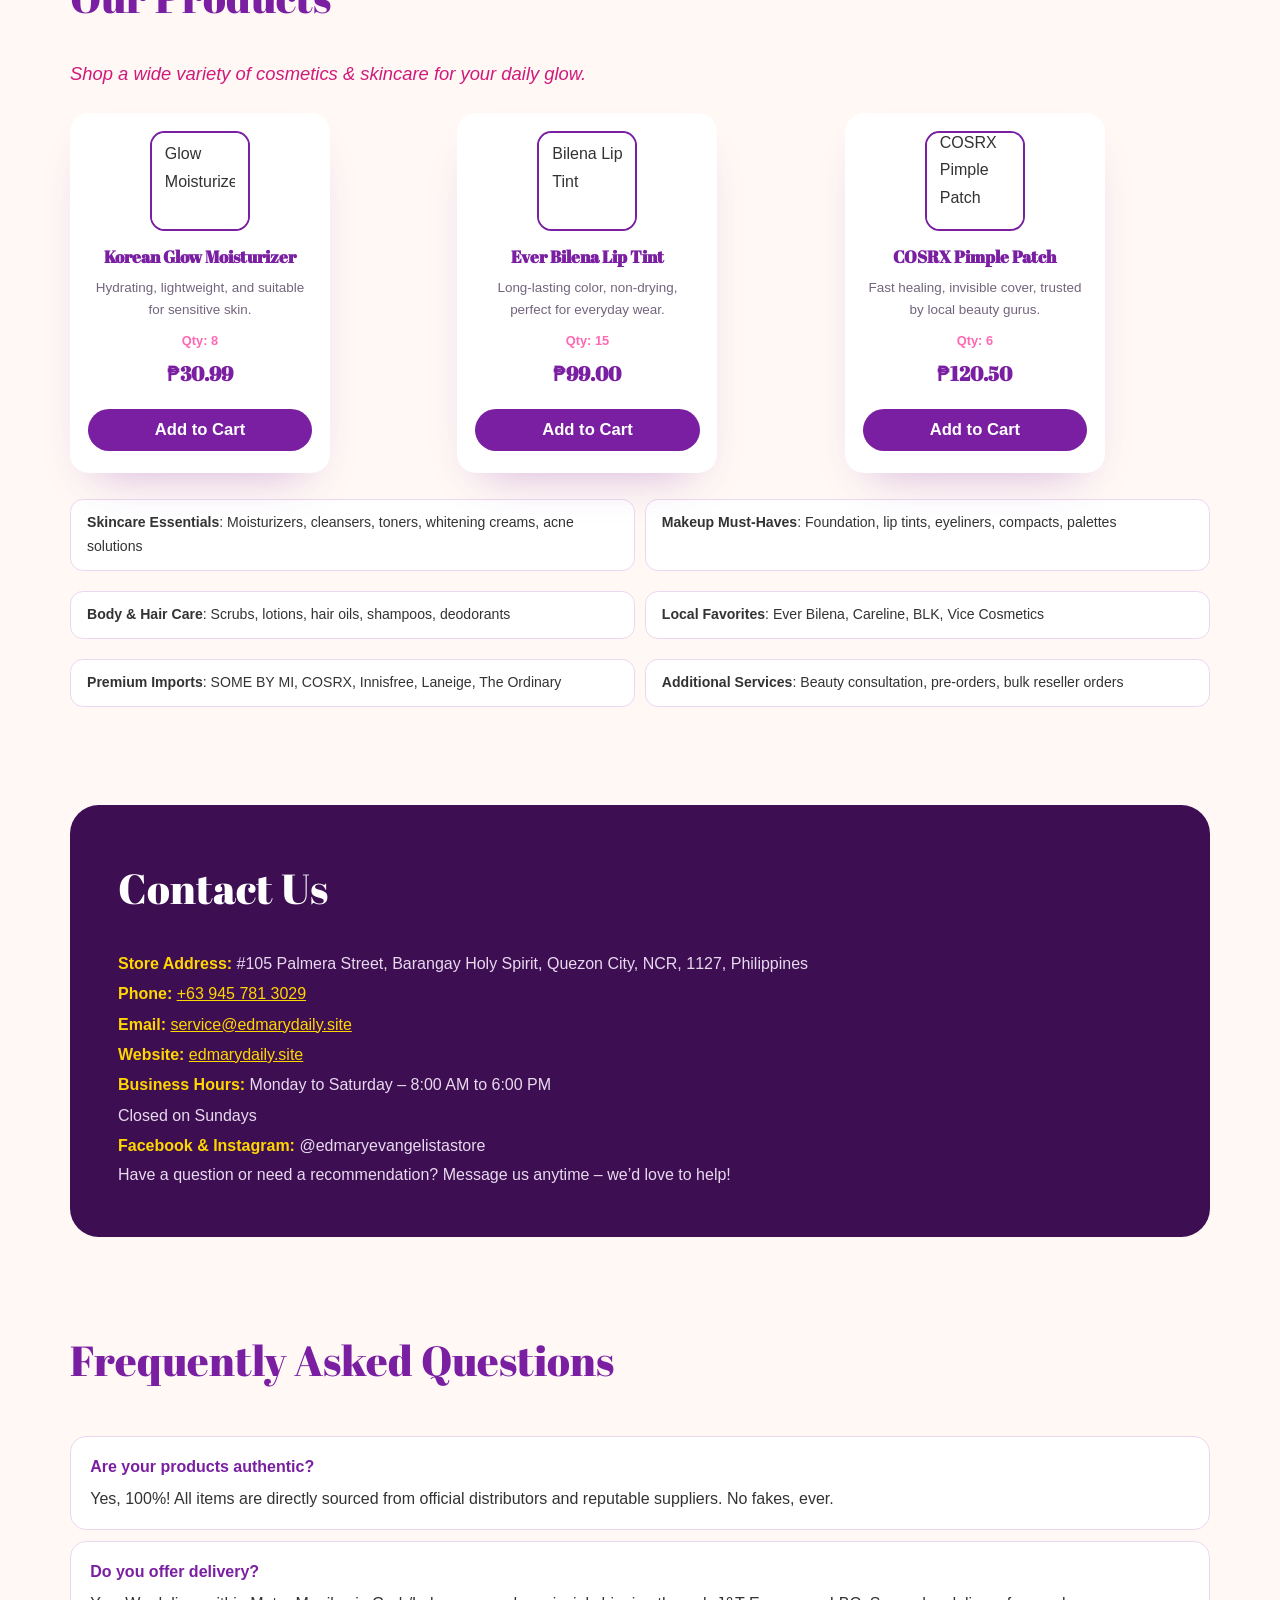
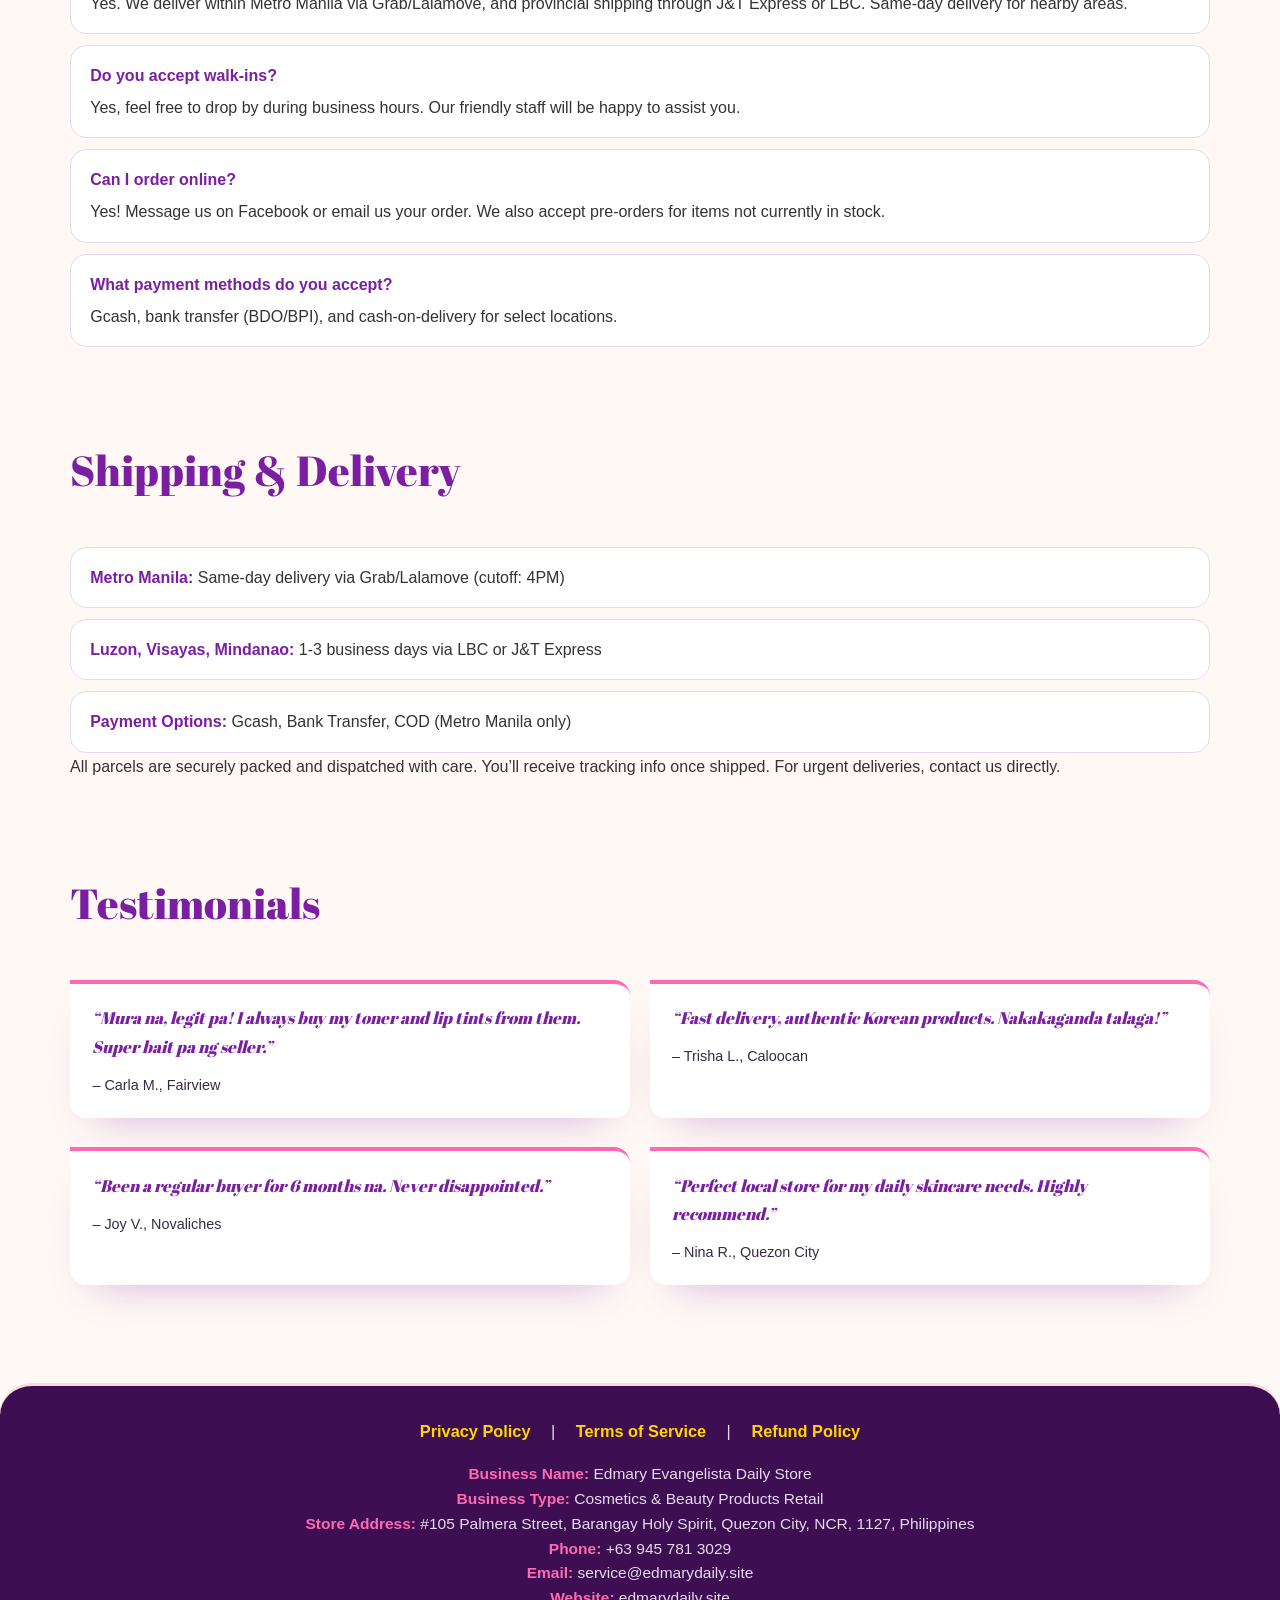
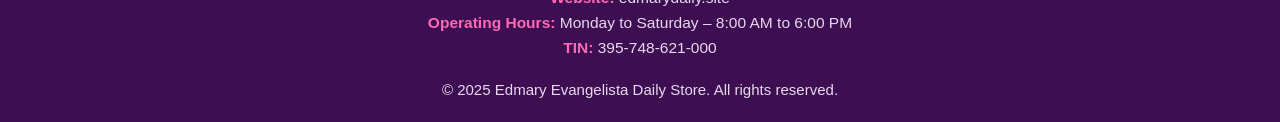
==== commit 53c1c972: "Update site content and fix business registration data Co-Authored-By: Claude Sonnet 5 <noreply@anth" ====
--- a/index.html
+++ b/index.html
@@ -545,7 +545,7 @@
             cart.forEach((item, i) => {
                 cartItemsHTML += `<li>
                     <span>${item.name} x ${item.qty} – ₱${(item.price * item.qty).toFixed(2)}</span>
-                    <button class="remove-item-btn" title="Hapus" onclick="removeCartItem(${i})">&times;</button>
+                    <button class="remove-item-btn" title="Remove" onclick="removeCartItem(${i})">&times;</button>
                 </li>`;
                 total += item.price * item.qty;
             });
@@ -591,6 +591,10 @@
             });
         });
     </script>
+  <link rel="preconnect" href="https://fonts.googleapis.com">
+  <link rel="preconnect" href="https://fonts.gstatic.com" crossorigin>
+  <link href="https://fonts.googleapis.com/css2?family=Abril+Fatface&display=swap" rel="stylesheet">
+  <link rel="stylesheet" href="polish.css">
 </head>
 <body>
     <header>
@@ -620,7 +624,7 @@
     </button>
     <div id="cart-modal" class="modal">
         <div class="modal-content">
-            <button class="close-modal" onclick="closeCartModal()" aria-label="Tutup">&times;</button>
+            <button class="close-modal" onclick="closeCartModal()" aria-label="Close">&times;</button>
             <div class="modal-cart-title">🛒 Your Cart </div>
             <ul class="modal-cart-list" id="modal-cart-list"></ul>
             <div class="modal-cart-total" id="modal-cart-total"></div>
@@ -629,6 +633,8 @@
     </div>
     <main>
         <section id="home">
+            <div class="hero-bg"><figure class="refresh-hero-media refresh-hero-media-3"><img src="assets/hero-generated-v2.webp" alt="Illustrative Luxury lilac skincare still life" width="1536" height="1024" fetchpriority="high" decoding="async"></figure></div>
+            <div class="hero-text-panel">
             <h1 class="section-title">Welcome to Edmary Evangelista Daily Store</h1>
             <div class="subtitle">Your Trusted Beauty & Skincare Companion in Quezon City</div>
             <p>
@@ -639,7 +645,8 @@
                 <b style="color:var(--accent);">Mura. Maganda. Mapagkakatiwalaan.</b><br>
                 Come visit us today or shop online — para sa iyong daily glow!
             </p>
-        </section>
+            </div>
+</section>
         <section class="about" id="about">
             <h2 class="section-title">About Us</h2>
             <p>
@@ -707,8 +714,8 @@
             <div class="contact-info">
                 <b>Store Address:</b> #105 Palmera Street, Barangay Holy Spirit, Quezon City, NCR, 1127, Philippines<br>
                 <b>Phone:</b> <a href="tel:+639457813029">+63 945 781 3029</a><br>
-                <b>Email:</b> <a href="mailto:contact@edmaryevangelistastore.com">contact@edmaryevangelistastore.com</a><br>
-                <b>Website:</b> <a href="https://www.edmaryevangelistastore.com" target="_blank">www.edmaryevangelistastore.com</a><br>
+                <b>Email:</b> <a href="mailto:service@edmarydaily.site">service@edmarydaily.site</a><br>
+                <b>Website:</b> <a href="https://edmarydaily.site" target="_blank">edmarydaily.site</a><br>
                 <b>Business Hours:</b> Monday to Saturday – 8:00 AM to 6:00 PM<br>
                 Closed on Sundays<br>
                 <b>Facebook & Instagram:</b> @edmaryevangelistastore
@@ -769,11 +776,10 @@
             <b>Business Type:</b> Cosmetics & Beauty Products Retail<br>
             <b>Store Address:</b> #105 Palmera Street, Barangay Holy Spirit, Quezon City, NCR, 1127, Philippines<br>
             <b>Phone:</b> +63 945 781 3029<br>
-            <b>Email:</b> contact@edmaryevangelistastore.com<br>
-            <b>Website:</b> www.edmaryevangelistastore.com<br>
+            <b>Email:</b> service@edmarydaily.site<br>
+            <b>Website:</b> edmarydaily.site<br>
             <b>Operating Hours:</b> Monday to Saturday – 8:00 AM to 6:00 PM<br>
-            <b>Business Registration No.:</b> #QCY-234987654-BEAUTY<br>
-            <b>VAT Registered:</b> Yes – VAT ID #009123456789
+            <b>TIN:</b> 395-748-621-000
         </div>
         <div style="margin-top: 16px; font-size: 0.94rem;">
             &copy; 2025 Edmary Evangelista Daily Store. All rights reserved.
--- a/polish.css
+++ b/polish.css
@@ -0,0 +1,114 @@
+:root {
+  --plum: #7a1fa2;
+  --plum-deep: #3d0f52;
+  --pink: #ff69b4;
+  --gold: #ffd600;
+  --lilac: #f9e5ff;
+  --cream: #fff8f5;
+  --card: #fff;
+  --ink: #392b40;
+  --muted: #73647d;
+  --line: #ecd8ee;
+  --radius: 1.3rem;
+  --shadow: 0 22px 44px -26px rgba(122,31,162,.38);
+  --display: 'Abril Fatface', Georgia, serif;
+  --accent: #d11a7a;
+}
+html { scroll-behavior: smooth; }
+body { -webkit-font-smoothing: antialiased; }
+section[id] { scroll-margin-top: 110px; }
+
+/* Header: compact, logo inline instead of a tall stacked block */
+header { background: rgba(255,248,245,.95); backdrop-filter: blur(6px); padding: .8rem 1rem .6rem; box-shadow: none; border-bottom: 1px solid var(--line); }
+.logo-box { flex-direction: row; justify-content: center; gap: .6rem; margin-bottom: 0; }
+.logo-img { width: 42px; border-radius: 50%; box-shadow: none; margin-bottom: 0; }
+.logo-caption { font-family: var(--display); font-size: 1.1rem; letter-spacing: .03em; }
+.logo-subcaption { font-size: .68rem; letter-spacing: .08em; margin-top: 0; }
+nav { margin-top: .5rem; }
+nav a { font-weight: 700; font-size: .88rem; margin: 0 .7rem; }
+
+/* Shell: remove the single giant white card, give main room to breathe */
+main { background: transparent; box-shadow: none; border-radius: 0; padding: 0 1.25rem; max-width: 1180px; }
+section { margin-bottom: clamp(3.2rem, 7vw, 5.5rem); }
+.section-title { font-family: var(--display); font-weight: 400; font-size: clamp(1.8rem, 3.6vw, 2.6rem); border-bottom: none; letter-spacing: 0; }
+
+/* Hero: full-bleed photo background with a frosted glass text panel floating on top */
+#home {
+  position: relative; isolation: isolate; overflow: hidden;
+  border-radius: 2rem; padding: clamp(2.4rem, 7vw, 5rem) clamp(1.6rem, 5vw, 3.2rem); box-shadow: var(--shadow); margin-top: 1.6rem;
+  min-height: clamp(420px, 56vw, 560px); display: flex; align-items: flex-end;
+}
+.hero-bg { position: absolute; inset: 0; z-index: -2; }
+.hero-bg .refresh-hero-media { width: 100%; height: 100%; margin: 0; }
+.hero-bg .refresh-hero-media img { width: 100%; height: 100%; object-fit: cover; border-radius: 0; box-shadow: none; }
+#home::before {
+  content: ''; position: absolute; inset: 0; z-index: -1;
+  background: linear-gradient(0deg, rgba(30,8,42,.4) 0%, rgba(30,8,42,.08) 32%, transparent 55%);
+}
+.hero-text-panel {
+  position: relative; max-width: 560px; background: rgba(255,255,255,.88); backdrop-filter: blur(18px) saturate(160%);
+  border: 1px solid rgba(255,255,255,.7); border-radius: 1.4rem; padding: clamp(1.5rem, 3.2vw, 2.2rem);
+  box-shadow: 0 30px 60px -24px rgba(30,8,42,.55);
+}
+#home .section-title { color: var(--plum-deep); font-size: clamp(1.8rem, 3.6vw, 2.6rem); line-height: 1.14; }
+#home .subtitle { color: #a85c00; font-style: normal; font-weight: 700; }
+#home p { color: var(--ink); max-width: 56ch; }
+
+/* About */
+.about { background: var(--lilac); border-radius: 1.8rem; padding: clamp(1.8rem,4vw,3rem); }
+.about ul { list-style: none; margin: 1.2rem 0 0; display: grid; gap: .6rem; }
+.about li { background: var(--card); border-left: 4px solid var(--pink); border-radius: 0 .8rem .8rem 0; padding: .7rem 1rem; margin: 0; font-size: .92rem; }
+
+/* Products */
+.products-list { display: grid; grid-template-columns: repeat(3, 1fr); gap: 1.4rem; }
+.product-card { border: none; border-radius: 1.2rem; background: var(--card); box-shadow: var(--shadow); padding: 1.1rem 1.1rem 1.4rem; transition: transform .22s; }
+.product-card:hover { transform: translateY(-5px); }
+.product-image { background: var(--lilac); border-radius: .9rem; margin-bottom: .8rem; }
+.product-image img { width: 100%; height: 160px; object-fit: contain; padding: .8rem; }
+.product-title { font-family: var(--display); color: var(--plum); font-size: 1.05rem; margin-bottom: .3rem; }
+.product-desc { color: var(--muted); font-size: .84rem; margin-bottom: .5rem; }
+.product-info { color: var(--pink); font-weight: 700; font-size: .8rem; margin-bottom: .3rem; }
+.product-price { font-family: var(--display); color: var(--plum); font-size: 1.25rem; margin-bottom: .8rem; }
+.add-cart-btn { width: 100%; background: var(--plum); color: #fff; border: none; border-radius: 999px; padding: .7rem; font-weight: 700; cursor: pointer; }
+.add-cart-btn:hover { background: var(--pink); }
+.products > ul { list-style: none; margin: 1.6rem 0 0; display: grid; grid-template-columns: 1fr 1fr; gap: .6rem; }
+.products > ul li { background: var(--card); border: 1px solid var(--line); border-radius: .8rem; padding: .7rem 1rem; font-size: .88rem; }
+
+/* Contact */
+.contact { background: var(--plum-deep); color: #e9d9ef; border-radius: 1.8rem; padding: clamp(1.8rem,4vw,3rem); }
+.contact .section-title { color: #fff; }
+.contact-info a { color: var(--gold); }
+.contact-info b { color: var(--gold); }
+footer .business-details { color: #e9d9ef; }
+
+/* FAQ / Delivery: plain lists made into cards */
+.faq ul, .delivery ul { list-style: none; margin: 1rem 0 0; display: flex; flex-direction: column; gap: .7rem; }
+.faq li, .delivery li { background: var(--card); border: 1px solid var(--line); border-radius: 1rem; padding: 1rem 1.2rem; margin: 0; }
+.faq li b { color: var(--plum); display: block; margin-bottom: .3rem; }
+.delivery li b { color: var(--plum); }
+
+/* Testimonials */
+.testimonials ul { list-style: none; margin: 1rem 0 0; display: grid; grid-template-columns: repeat(2, 1fr); gap: 1.2rem; }
+.testimonials li { background: var(--card); border-top: 4px solid var(--pink); border-radius: 0 1rem 1rem 1rem; box-shadow: var(--shadow); padding: 1.3rem 1.4rem; font-size: .9rem; color: var(--ink); }
+.testimonials blockquote { font-family: var(--display); font-size: 1.05rem; color: var(--plum); margin: 0 0 .7rem; }
+
+/* Cart */
+.cart-floating-btn { background: var(--plum); box-shadow: 0 14px 28px -8px rgba(122,31,162,.6); }
+.modal-content { border-radius: 1.4rem; }
+.modal-checkout-btn { background: var(--plum); border-radius: 999px; }
+.modal-checkout-btn:hover { background: var(--pink); }
+
+/* Footer */
+footer { background: var(--plum-deep); color: #e9d9ef; border-radius: 2rem 2rem 0 0; }
+.footer-links a { color: var(--gold); }
+.business-details b { color: var(--pink); }
+
+@media (max-width: 1000px) {
+  .products-list, .products > ul, .testimonials ul { grid-template-columns: 1fr 1fr; }
+}
+@media (max-width: 600px) {
+  .products-list, .products > ul, .testimonials ul { grid-template-columns: 1fr; }
+  #home { border-radius: 1.4rem; padding: 1.6rem; min-height: 460px; }
+  .hero-text-panel { max-width: 100%; }
+}
+@media (prefers-reduced-motion: reduce) { html { scroll-behavior: auto; } * { transition: none !important; } }
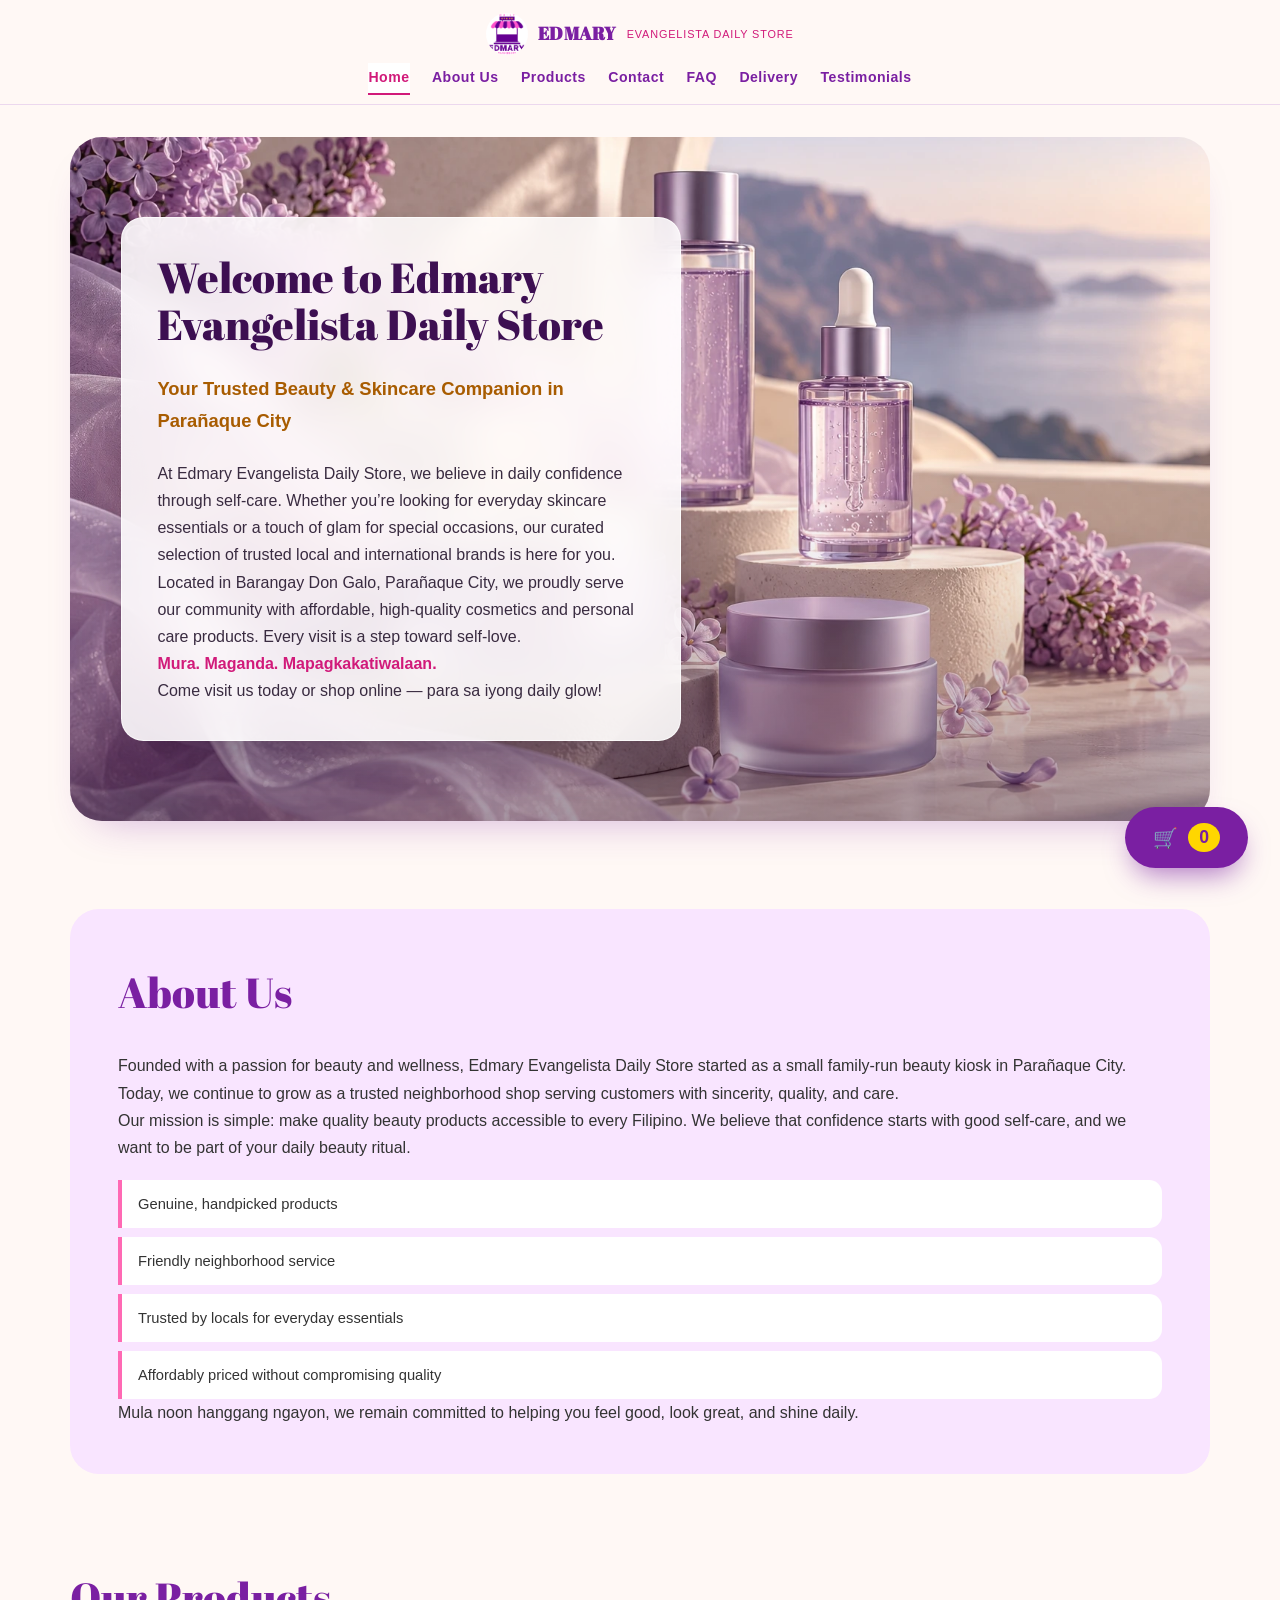
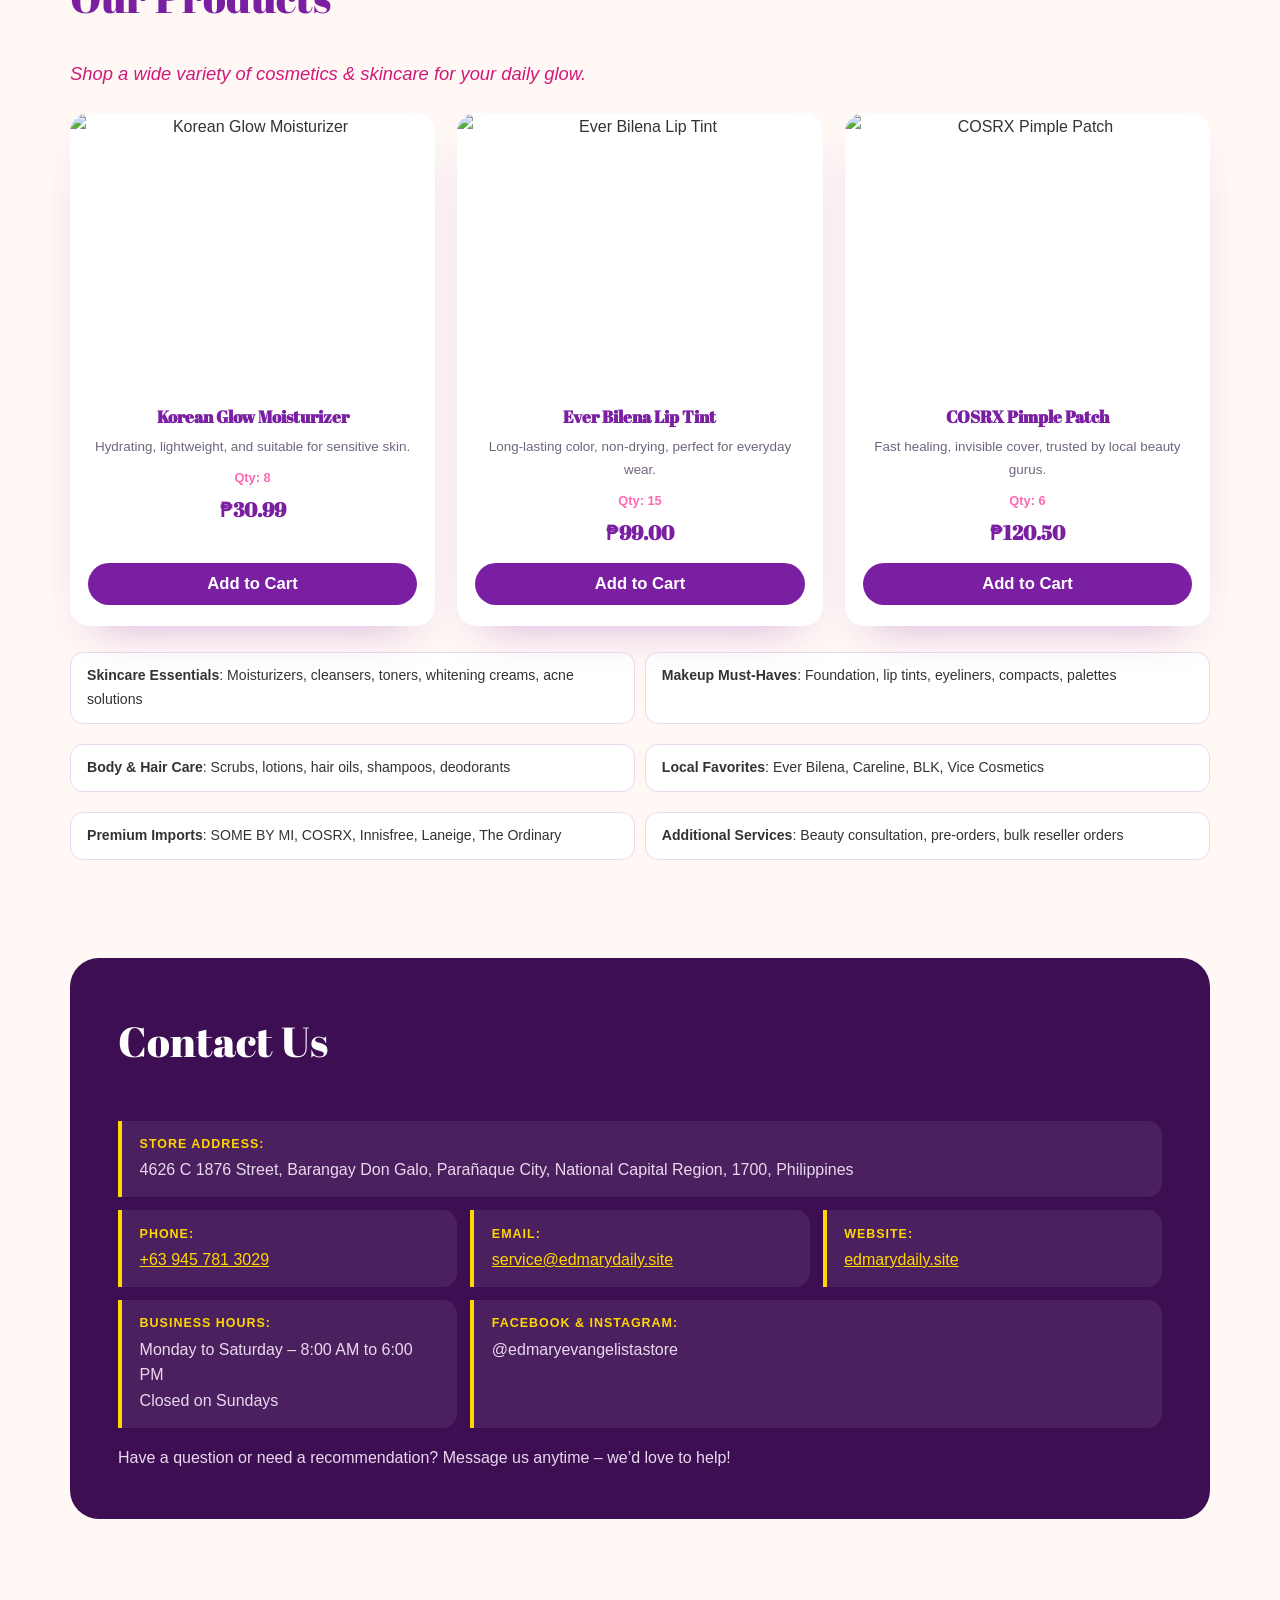
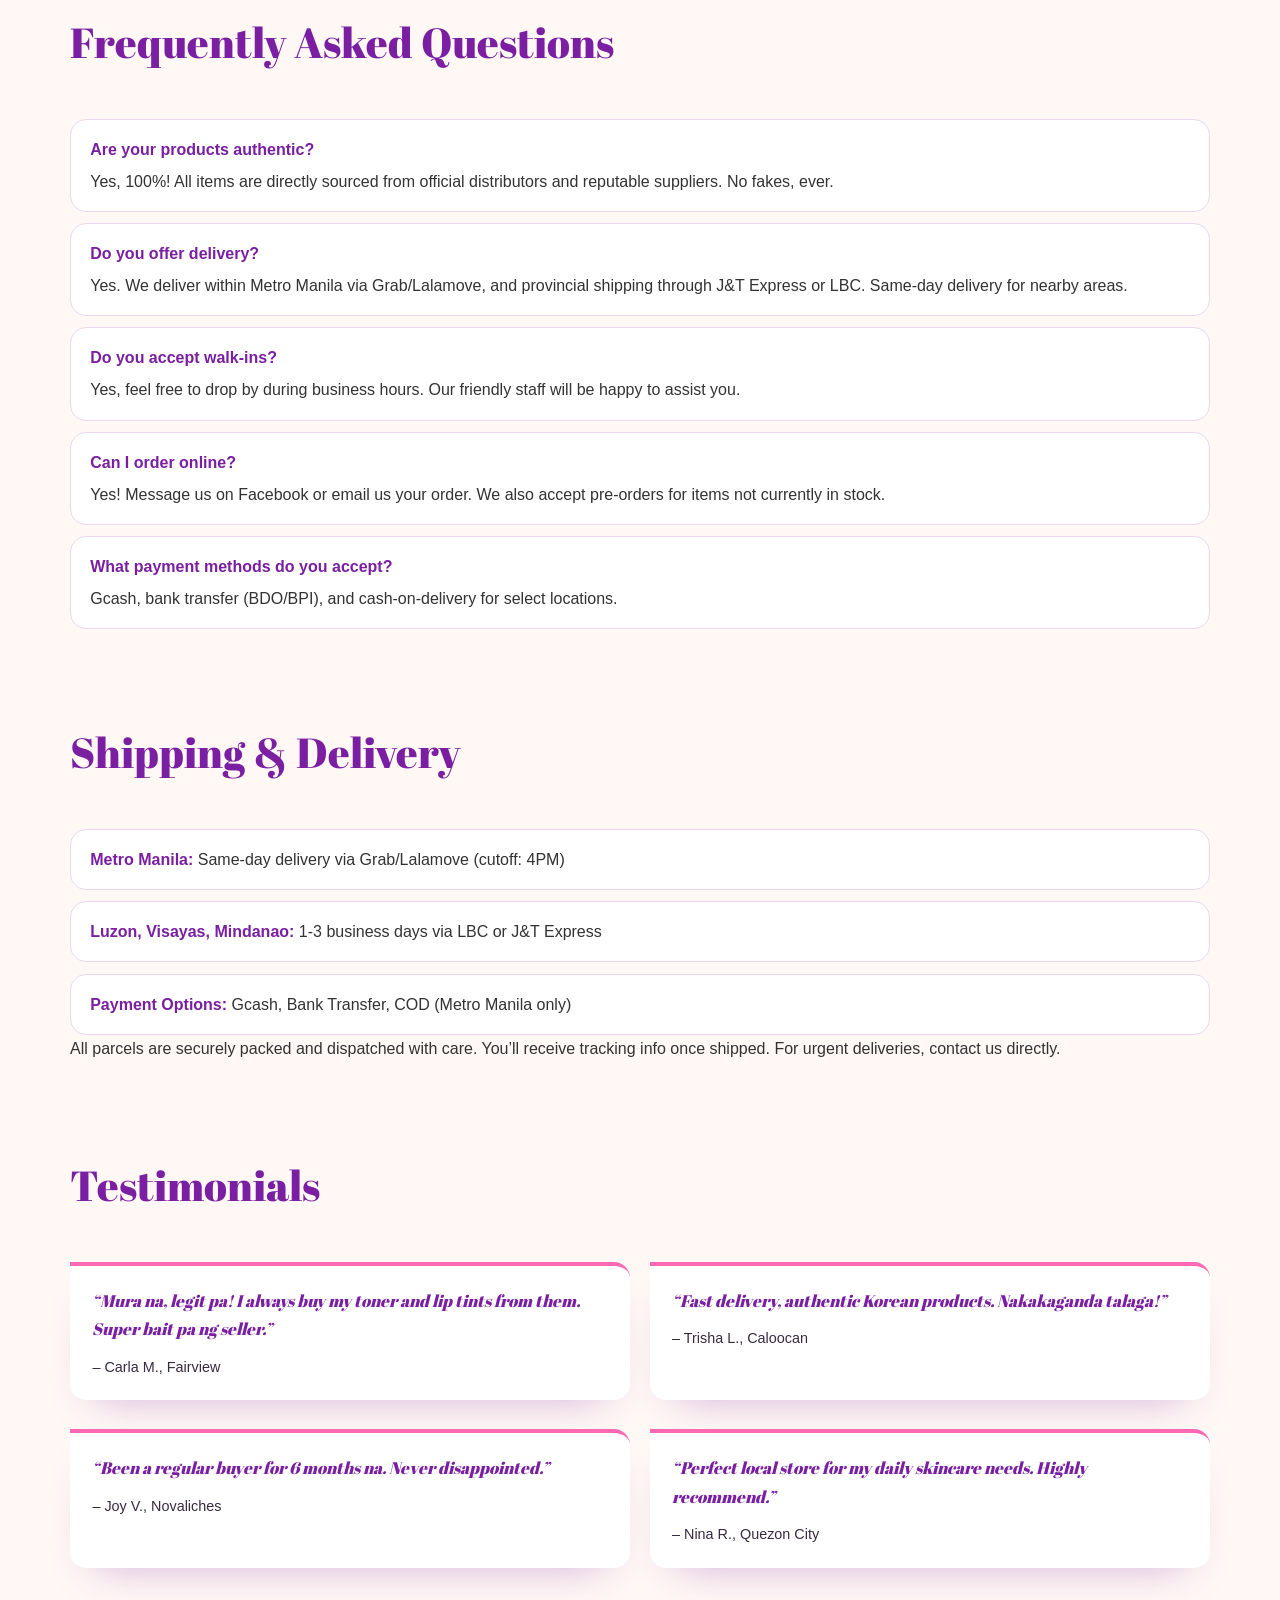
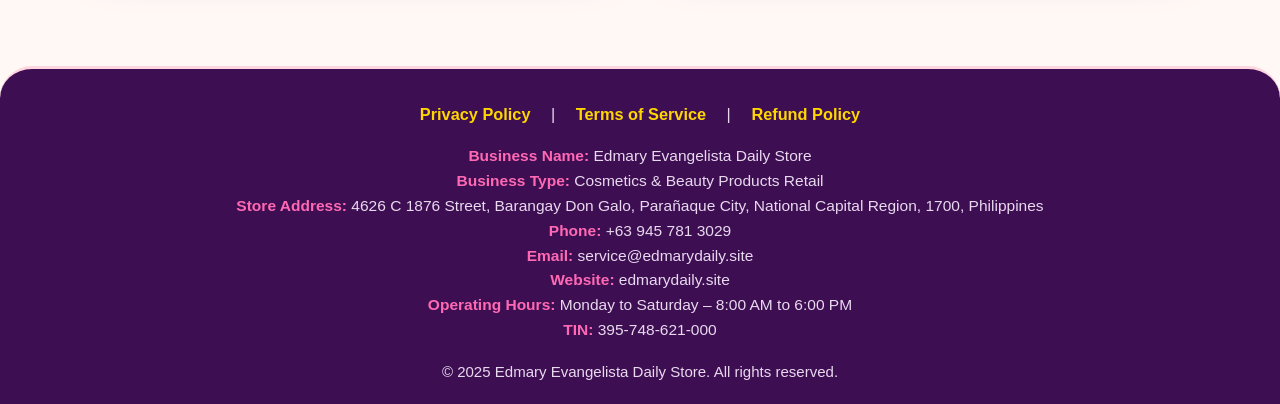
==== commit 1c7fa3dd: "Update address to Parañaque City + layout tidy-up" ====
--- a/index.html
+++ b/index.html
@@ -2,9 +2,9 @@
 <html lang="en">
 <head>
     <meta charset="UTF-8">
-    <title>Edmary Evangelista Daily Store | Beauty & Skincare Quezon City</title>
+    <title>Edmary Evangelista Daily Store | Beauty & Skincare Parañaque City</title>
     <meta name="viewport" content="width=device-width, initial-scale=1.0">
-    <meta name="description" content="Edmary Evangelista Daily Store – Trusted cosmetics and skincare retailer in Quezon City. Shop genuine products, enjoy friendly service, and experience affordable beauty daily.">
+    <meta name="description" content="Edmary Evangelista Daily Store – Trusted cosmetics and skincare retailer in Parañaque City. Shop genuine products, enjoy friendly service, and experience affordable beauty daily.">
     <link rel="icon" type="image/png" href="image/LOGO.png">
     <style>
         :root {
@@ -636,12 +636,12 @@
             <div class="hero-bg"><figure class="refresh-hero-media refresh-hero-media-3"><img src="assets/hero-generated-v2.webp" alt="Illustrative Luxury lilac skincare still life" width="1536" height="1024" fetchpriority="high" decoding="async"></figure></div>
             <div class="hero-text-panel">
             <h1 class="section-title">Welcome to Edmary Evangelista Daily Store</h1>
-            <div class="subtitle">Your Trusted Beauty & Skincare Companion in Quezon City</div>
+            <div class="subtitle">Your Trusted Beauty & Skincare Companion in Parañaque City</div>
             <p>
                 At Edmary Evangelista Daily Store, we believe in daily confidence through self-care. Whether you’re looking for everyday skincare essentials or a touch of glam for special occasions, our curated selection of trusted local and international brands is here for you.
             </p>
             <p>
-                Located in the heart of Barangay Holy Spirit, Quezon City, we proudly serve our community with affordable, high-quality cosmetics and personal care products. Every visit is a step toward self-love.<br>
+                Located in Barangay Don Galo, Parañaque City, we proudly serve our community with affordable, high-quality cosmetics and personal care products. Every visit is a step toward self-love.<br>
                 <b style="color:var(--accent);">Mura. Maganda. Mapagkakatiwalaan.</b><br>
                 Come visit us today or shop online — para sa iyong daily glow!
             </p>
@@ -650,7 +650,7 @@
         <section class="about" id="about">
             <h2 class="section-title">About Us</h2>
             <p>
-                Founded with a passion for beauty and wellness, Edmary Evangelista Daily Store started as a small family-run beauty kiosk in Quezon City. Today, we continue to grow as a trusted neighborhood shop serving customers with sincerity, quality, and care.
+                Founded with a passion for beauty and wellness, Edmary Evangelista Daily Store started as a small family-run beauty kiosk in Parañaque City. Today, we continue to grow as a trusted neighborhood shop serving customers with sincerity, quality, and care.
             </p>
             <p>
                 Our mission is simple: make quality beauty products accessible to every Filipino. We believe that confidence starts with good self-care, and we want to be part of your daily beauty ritual.
@@ -712,13 +712,12 @@
         <section class="contact" id="contact">
             <h2 class="section-title">Contact Us</h2>
             <div class="contact-info">
-                <b>Store Address:</b> #105 Palmera Street, Barangay Holy Spirit, Quezon City, NCR, 1127, Philippines<br>
-                <b>Phone:</b> <a href="tel:+639457813029">+63 945 781 3029</a><br>
-                <b>Email:</b> <a href="mailto:service@edmarydaily.site">service@edmarydaily.site</a><br>
-                <b>Website:</b> <a href="https://edmarydaily.site" target="_blank">edmarydaily.site</a><br>
-                <b>Business Hours:</b> Monday to Saturday – 8:00 AM to 6:00 PM<br>
-                Closed on Sundays<br>
-                <b>Facebook & Instagram:</b> @edmaryevangelistastore
+                <span class="contact-card wide"><b>Store Address:</b> 4626 C 1876 Street, Barangay Don Galo, Parañaque City, National Capital Region, 1700, Philippines</span>
+                <span class="contact-card"><b>Phone:</b> <a href="tel:+639457813029">+63 945 781 3029</a></span>
+                <span class="contact-card"><b>Email:</b> <a href="mailto:service@edmarydaily.site">service@edmarydaily.site</a></span>
+                <span class="contact-card"><b>Website:</b> <a href="https://edmarydaily.site" target="_blank">edmarydaily.site</a></span>
+                <span class="contact-card"><b>Business Hours:</b> Monday to Saturday – 8:00 AM to 6:00 PM<br>Closed on Sundays</span>
+                <span class="contact-card"><b>Facebook & Instagram:</b> @edmaryevangelistastore</span>
             </div>
             <p>Have a question or need a recommendation? Message us anytime – we’d love to help!</p>
         </section>
@@ -774,7 +773,7 @@
         <div class="business-details">
             <b>Business Name:</b> Edmary Evangelista Daily Store<br>
             <b>Business Type:</b> Cosmetics & Beauty Products Retail<br>
-            <b>Store Address:</b> #105 Palmera Street, Barangay Holy Spirit, Quezon City, NCR, 1127, Philippines<br>
+            <b>Store Address:</b> 4626 C 1876 Street, Barangay Don Galo, Parañaque City, National Capital Region, 1700, Philippines<br>
             <b>Phone:</b> +63 945 781 3029<br>
             <b>Email:</b> service@edmarydaily.site<br>
             <b>Website:</b> edmarydaily.site<br>
--- a/polish.css
+++ b/polish.css
@@ -112,3 +112,26 @@
   .hero-text-panel { max-width: 100%; }
 }
 @media (prefers-reduced-motion: reduce) { html { scroll-behavior: auto; } * { transition: none !important; } }
+
+/* === Layout pass 2026-11-07: full-width product cards with real photos, contact cards, mobile header === */
+html, body { overflow-x: clip; }
+.products-list { display: grid !important; grid-template-columns: repeat(3, minmax(0, 1fr)) !important; }
+.product-card { width: auto !important; min-width: 0 !important; max-width: none !important; padding: 0 0 1.3rem !important; overflow: hidden; text-align: center; }
+.product-card > *:not(.product-image) { padding-left: 1.1rem; padding-right: 1.1rem; }
+.product-image { width: 100% !important; height: auto !important; aspect-ratio: 4 / 3; border: 0 !important; border-radius: 0 !important; box-shadow: none !important; margin: 0 0 1rem !important; background: var(--lilac) !important; }
+.product-image img { width: 100% !important; height: 100% !important; object-fit: cover !important; padding: 0 !important; border-radius: 0 !important; }
+.product-card button, .product-card .add-to-cart { margin-top: auto !important; width: calc(100% - 2.2rem) !important; }
+.contact .contact-info { display: grid; grid-template-columns: repeat(3, minmax(0, 1fr)); gap: .8rem; margin: 1.2rem 0 1rem; line-height: 1.6; }
+.contact-card { background: rgba(255,255,255,.07); border-left: 4px solid var(--gold); border-radius: 0 .9rem .9rem 0; padding: .9rem 1.1rem; overflow-wrap: anywhere; }
+.contact-card.wide { grid-column: 1 / -1; }
+.contact-card b { display: block; font-size: .78rem; letter-spacing: .08em; text-transform: uppercase; margin-bottom: .15rem; }
+@media (max-width: 900px) { .contact .contact-info { grid-template-columns: 1fr 1fr; } }
+@media (max-width: 600px) {
+  .products-list { grid-template-columns: 1fr !important; }
+  .contact .contact-info { grid-template-columns: 1fr; }
+  header { backdrop-filter: none !important; -webkit-backdrop-filter: none !important; background: #fff8f5 !important; }
+  .logo-box { justify-content: flex-start !important; padding-right: 56px; }
+  .logo-subcaption { display: none; }
+  .burger { top: 50% !important; transform: translateY(-50%); right: 12px !important; }
+}
+@media (min-width: 901px) { .contact-card:last-child { grid-column: span 2; } }
